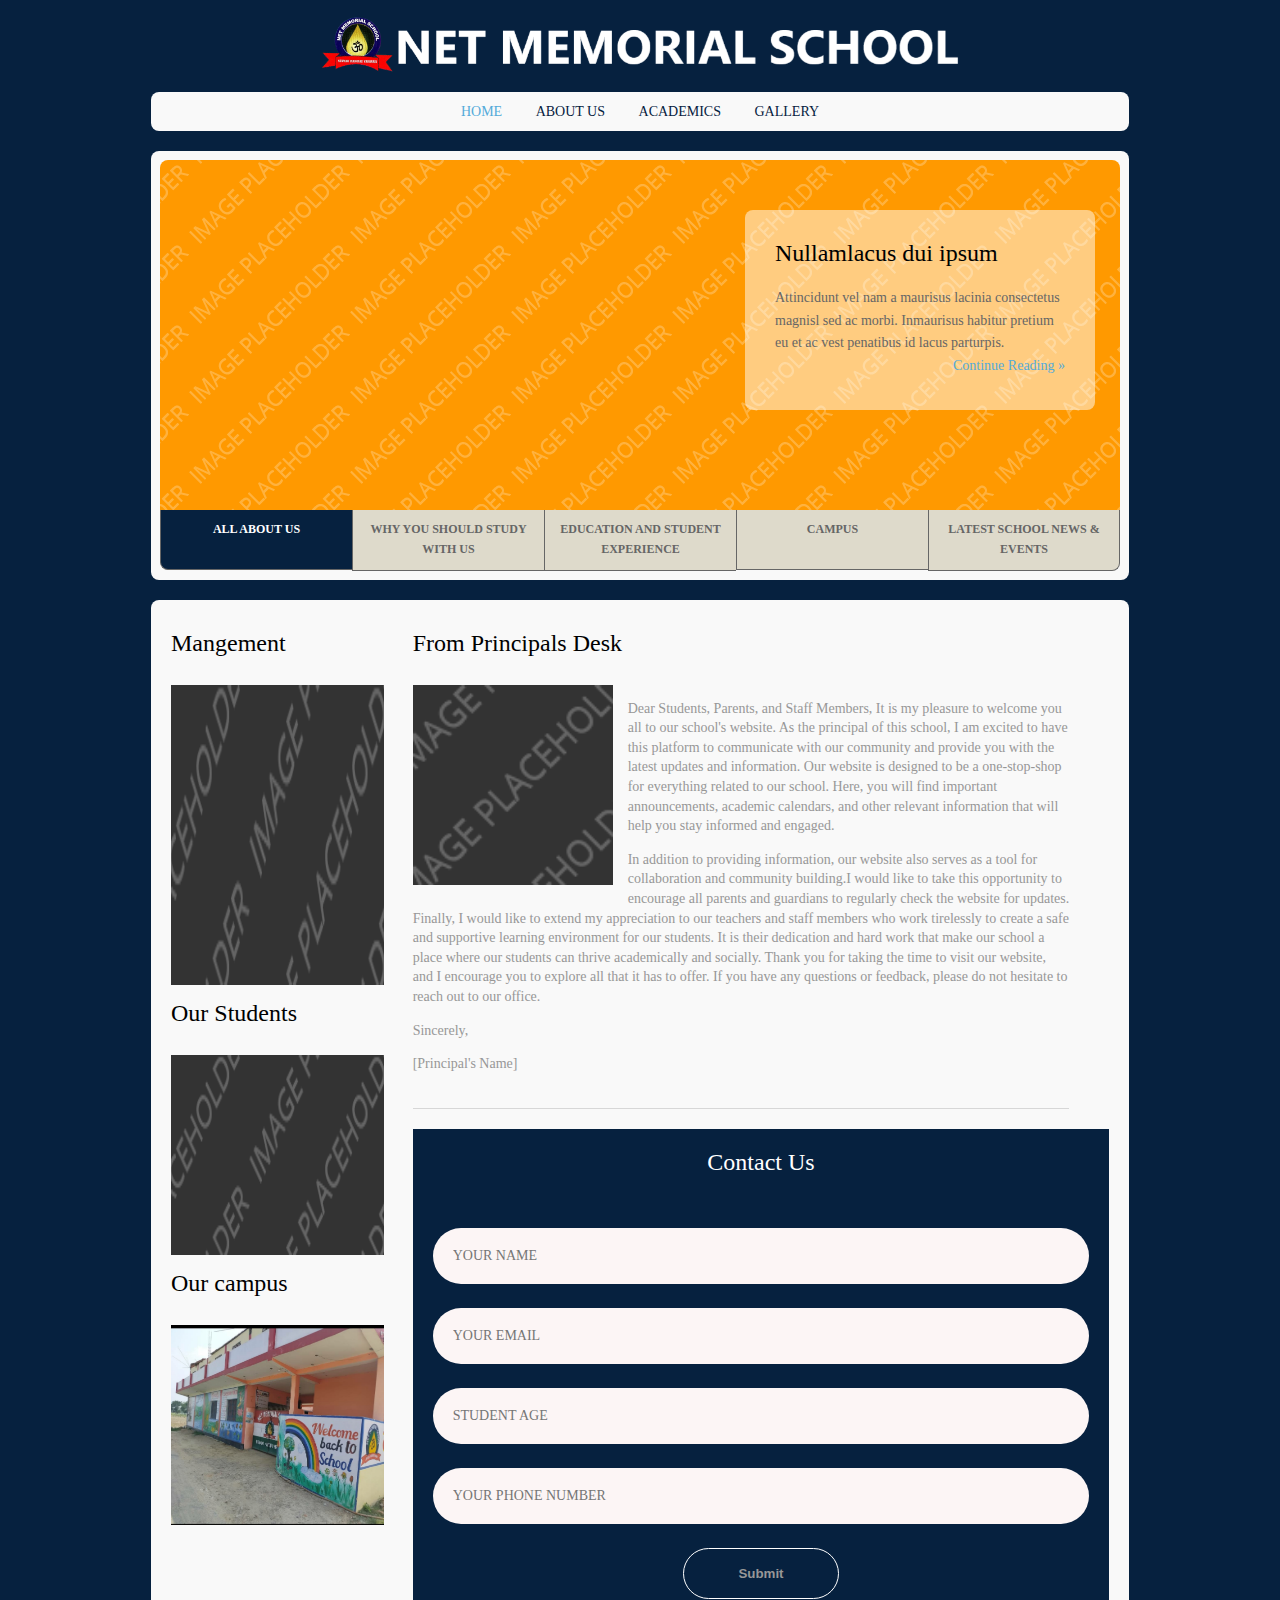
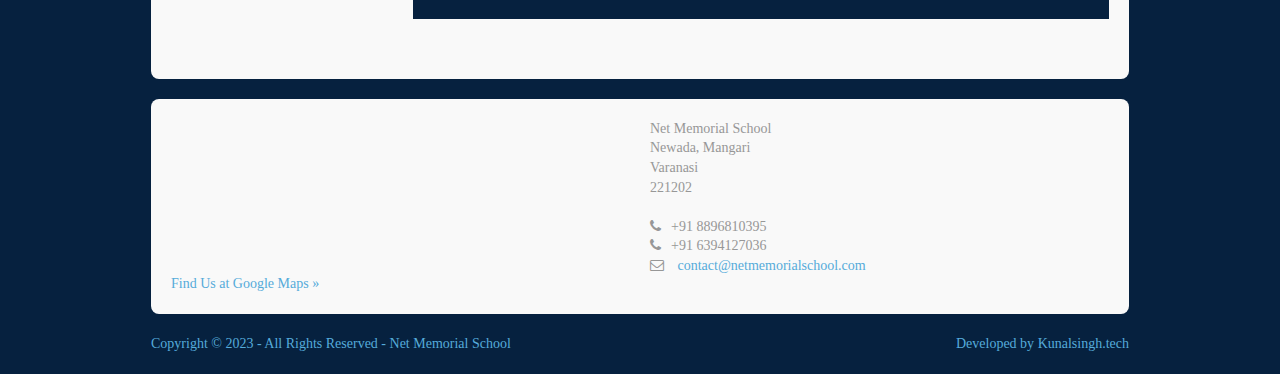
==== index.html @ ec24bcee "Add files via upload" ====
<!DOCTYPE html>
<html>

<head>
  <title>NET MEMORIAL SCHOOL</title>
  <meta charset="utf-8">
  <meta name="viewport" content="width=device-width, initial-scale=1.0, maximum-scale=1.0, user-scalable=no">
  <link href="layout/styles/layout.css" rel="stylesheet" type="text/css" media="all">
</head>

<body id="top">
  <!-- ################################################################################################ -->
  <!-- ################################################################################################ -->
  <!-- ################################################################################################ -->
  <!-- <div class="wrapper row0"> -->
  <!-- <div id="topbar" class="clear"> -->
  <!-- ################################################################################################ -->
  <!-- <nav>
        <ul>
          <li><a href="#">Home</a></li>
          <li><a href="#">Contact Us</a></li>
          <li><a href="#">A - Z Index</a></li>
          <li><a href="#">Student Login</a></li>
          <li><a href="#">Staff Login</a></li> -->
  <!-- </ul>
    </nav> -->
  <!-- ################################################################################################ -->
  <!-- </div> -->
  <!-- </div> -->
  <!-- ################################################################################################ -->
  <!-- ################################################################################################ -->
  <!-- ################################################################################################ -->
  <!-- <div class="wrapper row1"> -->
  <div>
    <header id="header" class="clear">
      <!-- ################################################################################################ -->
      <div class="img-logo">
        <img src="./images/Logo.png">
      </div>
      <div id="logo">
        <img src="./images/NSps.png">
      </div>
      <!-- <div id="logo">
        <h1><a href="index.html">NET MEMORIAL SCHOOL</a></h1>
         <p>Newada Varansi</p> 
      </div> -->

      <!-- <div class="fl_right">
        <form class="clear" method="post" action="#">
          <fieldset>
            <legend>Search:</legend>
            <input type="text" value="" placeholder="Search Here">
            <button class="fa fa-search" type="submit" title="Search"><em>Search</em></button>
          </fieldset>
        </form>
      </div> -->
      <!-- ################################################################################################ -->
    </header>
  </div>
  <!-- ################################################################################################ -->
  <!-- ################################################################################################ -->
  <!-- ################################################################################################ -->
  <div class="wrapper row2">
    <div class="rounded">
      <nav id="mainav" class="clear">
        <!-- ################################################################################################ -->
        <ul class="clear">
          <li class="active"><a href="index.html">Home</a></li>
          <!-- <li><a class="drop" href="#">Pages</a>
                        <ul>
                            <li><a href="pages/gallery.html">Gallery</a></li>
                            <li><a href="pages/portfolio.html">Portfolio</a></li>
                            <li><a href="pages/full-width.html">Full Width</a></li>
                            <li><a href="pages/sidebar-left.html">Sidebar Left</a></li>
                            <li><a href="pages/sidebar-left-2.html">Sidebar Left 2</a></li>
                            <li><a href="pages/sidebar-right.html">Sidebar Right</a></li>
                            <li><a href="pages/sidebar-right-2.html">Sidebar Right 2</a></li>
                            <li><a href="pages/basic-grid.html">Basic Grid</a></li>
                        </ul>
                    </li> -->
          <!-- <li><a class="drop" href="#">Dropdown</a>
                        <ul>
                            <li><a href="#">Level 2</a></li>
                            <li><a class="drop" href="#">Level 2 + Drop</a>
                                <ul>
                                    <li><a href="#">Level 3</a></li>
                                    <li><a href="#">Level 3</a></li>
                                </ul>
                            </li>
                        </ul>
                    </li> -->
          <li><a href="./about-us.html">About Us</a></li>
          <li><a href="#">Academics</a></li>
          <li><a href="#">Gallery</a></li>
          <!-- <li><a href="#">Contact us</a></li> -->
        </ul>
        <!-- ################################################################################################ -->
      </nav>
    </div>
  </div>
  <!-- ################################################################################################ -->
  <!-- ################################################################################################ -->
  <!-- ################################################################################################ -->
  <div class="wrapper">
    <div id="slider">
      <div id="slide-wrapper" class="rounded clear">
        <!-- ################################################################################################ -->
        <figure id="slide-1">
          <a class="view" href="#"><img src="images/demo/slider/1.png" alt=""></a>
          <figcaption>
            <h2>Nullamlacus dui ipsum</h2>
            <p>Attincidunt vel nam a maurisus lacinia consectetus magnisl sed ac morbi. Inmaurisus habitur pretium eu et
              ac vest penatibus id lacus parturpis.</p>
            <p class="right"><a href="#">Continue Reading &raquo;</a></p>
          </figcaption>
        </figure>
        <figure id="slide-2">
          <a class="view" href="#"><img src="images/demo/slider/2.png" alt=""></a>
          <figcaption>
            <h2>Aliquatjusto quisque nam</h2>
            <p>Attincidunt vel nam a maurisus lacinia consectetus magnisl sed ac morbi. Inmaurisus habitur pretium eu et
              ac vest penatibus id lacus parturpis.</p>
            <p class="right"><a href="#">Continue Reading &raquo;</a></p>
          </figcaption>
        </figure>
        <figure id="slide-3">
          <a class="view" href="#"><img src="images/demo/slider/3.png" alt=""></a>
          <figcaption>
            <h2>Aliquatjusto quisque nam</h2>
            <p>Attincidunt vel nam a maurisus lacinia consectetus magnisl sed ac morbi. Inmaurisus habitur pretium eu et
              ac vest penatibus id lacus parturpis.</p>
            <p class="right"><a href="#">Continue Reading &raquo;</a></p>
          </figcaption>
        </figure>
        <figure id="slide-4">
          <a class="view" href="#"><img src="images/demo/slider/4.png" alt=""></a>
          <figcaption>
            <h2>Aliquatjusto quisque nam</h2>
            <p>Attincidunt vel nam a maurisus lacinia consectetus magnisl sed ac morbi. Inmaurisus habitur pretium eu et
              ac vest penatibus id lacus parturpis.</p>
            <p class="right"><a href="#">Continue Reading &raquo;</a></p>
          </figcaption>
        </figure>
        <figure id="slide-5">
          <a class="view" href="#"><img src="images/demo/slider/5.png" alt=""></a>
          <figcaption>
            <h2>Dapiensociis temper donec</h2>
            <p>Attincidunt vel nam a maurisus lacinia consectetus magnisl sed ac morbi. Inmaurisus habitur pretium eu et
              ac vest penatibus id lacus parturpis.</p>
            <p class="right"><a href="#">Continue Reading &raquo;</a></p>
          </figcaption>
        </figure>
        <!-- ################################################################################################ -->
        <ul id="slide-tabs">
          <li><a href="#slide-1">All About Us</a></li>
          <li><a href="#slide-2">Why You Should Study With Us</a></li>
          <li><a href="#slide-3">Education And Student Experience</a></li>
          <li><a href="#slide-4">Campus</a></li>
          <li><a href="#slide-5">Latest School News &amp; Events</a></li>
        </ul>
        <!-- ################################################################################################ -->
      </div>
    </div>
  </div>
  <!-- ################################################################################################ -->
  <!-- ################################################################################################ -->
  <!-- ################################################################################################ -->
  <div class="wrapper row3">
    <div class="rounded">
      <main class="container clear">
        <!-- main body -->
        <!-- ################################################################################################ -->
        <div class="group btmspace-30">
          <!-- Left Column -->
          <div class="one_quarter first">
            <!-- ################################################################################################ -->
            <ul class="nospace">
              <li class="btmspace-15 mangement"><a href="#"><em class="heading">Mangement</em> <img class="borderedbox"
                    src="images/demo/220x95.gif " alt=""></a></li>
              <li class="btmspace-15 nosspace-item"><a href="#"><em class="heading">Our Students</em> <img
                    class="borderedbox" src="images/demo/220x95.gif" alt=""></a></li>
              <li class="btmspace-15 nosspace-item"><a href="#"><em class="heading">Our campus</em> <img
                    class="borderedbox" src="images/scchool picture.png" alt=""></a></li>
              <!-- <li><a href="#"><em class="heading">Alumni</em> <img class="borderedbox" src="images/demo/220x95.gif"
                    alt=""></a></li> -->
            </ul>
            <!-- ################################################################################################ -->
          </div>
          <!-- / Left Column -->
          <!-- Middle Column -->
          <div class="one_half">
            <!-- ################################################################################################ -->
            <h2>From Principals Desk</h2>
            <ul class="nospace listing">
              <li class="clear">
                <div class="imgl principal-image borderedbox"><img src="images/demo/120x120.gif" alt=""></div>
                <p>Dear Students, Parents, and Staff Members, It is my pleasure to welcome you all to our school's
                  website. As the principal of this school, I am excited to have this platform to communicate with our
                  community and provide
                  you with the latest updates and information. Our website is designed to be a one-stop-shop for
                  everything related to our school. Here, you will find important announcements, academic calendars, and
                  other relevant information
                  that will help you stay informed and engaged.
                </p>
                <p>In addition to providing information, our website also serves as a tool for collaboration and
                  community building.I would like to take this opportunity to encourage all parents and guardians to
                  regularly check the website
                  for updates. Finally, I would like to extend my appreciation to our teachers and staff members who
                  work tirelessly to create a safe and supportive learning environment for our students. It is their
                  dedication and hard
                  work that make our school a place where our students can thrive academically and socially. Thank you
                  for taking the time to visit our website, and I encourage you to explore all that it has to offer. If
                  you have any
                  questions or feedback, please do not hesitate to reach out to our office.</p>
                <p> Sincerely,
                  <p></p>[Principal's Name]
                </p>
              </li>

              <!-- <h2 class="nospace btmspace-15">Message by School</h2>
              <li class="clear">

                <p>Welcome to Net Memorial School, a vibrant and dynamic learning community committed to providing
                  students with an exceptional educational experience. Our school is located in [City, State/Country]
                  and serves students from
                  [grade levels or age range]. At Net Memorial School, we believe that every child is unique and has the
                  potential to achieve great things. Our curriculum is designed to foster creativity, critical thinking,
                  and a lifelong
                  love for learning. We are proud to offer a well-rounded education that combines rigorous academics
                  with enriching co-curricular activities, including sports, arts, and community service.
                </p>
                <p>
                  Our dedicated faculty and staff are passionate about education and are committed to providing students
                  with the tools and resources they need to succeed. Our teachers are highly qualified and bring a
                  wealth of knowledge and experience to the classroom.
                  They work closely with students to identify their strengths and challenges, and to create personalized
                  learning plans that meet their individual needs. At Net Memorial School, we are committed to creating
                  a safe and
                  inclusive environment where all students feel valued and supported.
                </p>
              </li> -->
              <!-- <li class="clear">
                <div class="imgl borderedbox"><img src="images/demo/120x120.gif" alt=""></div>
                <p class="nospace btmspace-15"><a href="#">Sentumquisque morbi dui congue.</a></p>
                <p>For more CSS templates visit <a href="http://www.os-templates.com/">Free Website Templates</a>.
                  Attincidunt vel nam a maurisus lacinia consectetus magnisl sed ac morbi. Inmaurisus habitur pretium eu
                  et ac vest penatibus
                  id lacus parturpis.</p>
                </li>  -->
            </ul>
            <div class="contact-us">
              <h1>Contact Us</h1>
              <form method="POST"
                action="https://script.google.com/macros/s/AKfycbzulNQhkW-i3XX18Z52-3NrDsxxvawKHTIecjv4mNLNEfvHvHF47-PgALwFiMDELtRm/exec"
                class="contact-form" id="contact-form-1">
                <div class="form-elements">
                  <fieldset>
                    <div class="input-control i-c-2 ">
                      <input id="text" type="text" name="client Name" required placeholder="YOUR NAME">

                      <input id="email" name="client email" type="email" required placeholder="YOUR EMAIL">

                    </div>
                    <div class="input-control i-c-2">
                      <input id="text" type="text" name="Student age " required placeholder="STUDENT AGE">
                      <input id="email" name="student phone number" type="number" required
                        placeholder="YOUR PHONE NUMBER">
                    </div>
                  </fieldset>

                  <fieldset class=" honeypot-field" style="display:none">
                    <label for="honeypot">To help avoid spam, utilize a Honeypot technique with a
                      hidden text field; must be empty to submit the form! Otherwise, we assume the user
                      is a
                      spam bot.</label>
                    <input id="honeypot" type="text" name="honeypot" value="this is real" />
                  </fieldset>
                  <div class="submit-btn">
                    <button type="submit" class="main-btn" form="contact-form-1">

                      <span class="btn-text">Submit</span>
                    </button>
                  </div>
                </div>
              </form>
              <div style="display:none" class="thankyou_message">
                <!-- You can customize the thankyou message by editing the code below -->
                <h2><em>Thanks</em> for contacting us! We will get back to you soon!
                </h2>
              </div>
            </div>
          </div>

          <!-- / Middle Column -->
          <!-- Right Column -->
          <!-- <div class="one_quarter sidebar">
            <div class="sdb_holder">
              <h6>Tour of our school</h6>
              <div class="mediacontainer"><img src="images/demo/video.gif" alt="">
                
              </div>
            </div>
            <div class="sdb_holder">
              <h6>Quick Information</h6>
              <ul class="nospace quickinfo">
                <li class="clear">
                  <a href="#"><img src="images/demo/80x80.gif" alt=""> Contact Us</a>
                </li>
                <li class="clear">
                  <a href="#"><img src="images/demo/80x80.gif" alt=""> Know about us</a>
                </li>
              </ul>
            </div>
          </div> -->
          <!-- / Right Column -->
        </div>
        <!-- ################################################################################################ -->
        <!-- ################################################################################################ -->
        <!-- <div id="twitter" class="group btmspace-30">
          <div class="one_quarter first center"><a href="#"><i class="fa fa-twitter fa-3x"></i><br>
              Follow Us On Twitter</a></div>
          <div class="three_quarter bold">
            <p>Inteligula congue id elis donec sce sagittis intes id laoreet aenean. Massawisi condisse leo sem ac
              tincidunt nibh quis dui fauctor et donecnibh elis velit <a href="#">@name</a> - 10:15 AM yesterday</p>
          </div>
        </div> -->
        <!-- ################################################################################################ -->
        <div class="clear"></div>
      </main>
    </div>
  </div>
  <!-- ################################################################################################ -->
  <!-- ################################################################################################ -->
  <!-- ################################################################################################ -->
  <div class="wrapper row4">
    <div class="rounded">
      <footer id="footer" class="clear">
        <!-- ################################################################################################ -->
        <div class="one_third first">
          <iframe class="google_map"
            src="https://www.google.com/maps/embed?pb=!1m18!1m12!1m3!1d3602.224771256692!2d82.88763111535364!3d25.464168983772712!2m3!1f0!2f0!3f0!3m2!1i1024!2i768!4f13.1!3m3!1m2!1s0x398fd5a8ffc1a581%3A0x4d10ec4b91f79846!2sNET%20MEMORIAL%20SCHOOL!5e0!3m2!1sen!2sin!4v1679506310957!5m2!1sen!2sin"
            width="350" height="150" style="border:0;" allowfullscreen="" loading="lazy"
            referrerpolicy="no-referrer-when-downgrade"></iframe>
          <figcaption><a href="https://goo.gl/maps/uyLcrK9EwXET4BGQA">Find Us at Google Maps &raquo;</a>

            <!-- <figure class="center"><img class="btmspace-15" src="images/demo/worldmap.png" alt="">
            <figcaption><a href="https://goo.gl/maps/uyLcrK9EwXET4BGQA">Find Us With Google Maps &raquo;</a>
            </figcaption>
          </figure> -->
        </div>
        <div class="one_third">
          <address>
            Net Memorial School<br>
            Newada, Mangari<br>
            Varanasi<br>
            221202<br>
            <br>
            <i class="fa fa-phone pright-10"></i>+91 8896810395 <br>
            <i class="fa fa-phone pright-10"></i>+91 6394127036 <br>
            <i class="fa fa-envelope-o pright-10"></i> <a href="#">contact@netmemorialschool.com</a>
          </address>
        </div>
        <!-- <div class="one_third">
          <p class="nospace btmspace-10">Stay Up to Date With What's Happening</p>
          <ul class="faico clear">
            <li><a class="faicon-twitter" href="#"><i class="fa fa-twitter"></i></a></li>
            <li><a class="faicon-linkedin" href="#"><i class="fa fa-linkedin"></i></a></li>
            <li><a class="faicon-facebook" href="#"><i class="fa fa-facebook"></i></a></li>
            <li><a class="faicon-flickr" href="#"><i class="fa fa-flickr"></i></a></li>
            <li><a class="faicon-rss" href="#"><i class="fa fa-rss"></i></a></li>
          </ul> -->
        <!-- <form class="clear" method="post" action="#">
            <fieldset>
              <legend>Subscribe To Our Newsletter:</legend>
              <input type="text" value="" placeholder="Enter Email Here&hellip;">
              <button class="fa fa-sign-in" type="submit" title="Sign Up"><em>Sign Up</em></button>
            </fieldset>
          </form> -->
    </div>
    <!-- ################################################################################################ -->
    </footer>
  </div>
  </div>
  <!-- ################################################################################################ -->
  <!-- ################################################################################################ -->
  <!-- ################################################################################################ -->
  <div class="wrapper row5">
    <div id="copyright" class="clear">
      <!-- ################################################################################################ -->
      <p class="fl_left">Copyright &copy; 2023 - All Rights Reserved - <a href="#">Net Memorial School</a></p>
      <p class="fl_right">Developed by <a target="_blank" href="https://kunalsingh.tech/"
          title="kunalsingh.tech">Kunalsingh.tech</a></p>
      <!-- ################################################################################################ -->
    </div>
  </div>
  <!-- JAVASCRIPTS -->
  <script src="layout/scripts/jquery.min.js"></script>
  <script src="layout/scripts/jquery.fitvids.min.js"></script>
  <script src="layout/scripts/jquery.mobilemenu.js"></script>
  <script src="layout/scripts/tabslet/jquery.tabslet.min.js"></script>
</body>

</html>
---- layout/styles/layout.css ----
@charset "utf-8";

/*
Template Name: Academic Education V2
Author: <a href="http://www.os-templates.com/">OS Templates</a>
Author URI: http://www.os-templates.com/
Licence: Free to use under our free template licence terms
Licence URI: http://www.os-templates.com/template-terms
File: Layout CSS
*/

@import url("fontawesome-4.2.0.min.css");
@import url("../scripts/nivo-lightbox/nivo-lightbox.min.css");
@import url("framework.css");

/* Rows
--------------------------------------------------------------------------------------------------------------- */

.row0,
.row0 a {}

.row1,
.row1 a {}

.row2,
.row2 a {}

.row3,
.row3 a {}

.row4,
.row4 a {}

.row5,
.row5 a {}


/* Top Bar
--------------------------------------------------------------------------------------------------------------- */


/* #topbar {
    padding: 10px 0 0 0;
    text-align: right;
    font-size: .8em;
}

#topbar li {
    display: inline;
    margin-right: 3px;
    padding-right: 8px;
    border-right: 1px solid;
}

#topbar li:last-child {
    margin-right: 0;
    padding-right: 0;
    border: none;
} */


/* Header
--------------------------------------------------------------------------------------------------------------- */

#header #logo {}


/* #header {
    width: 100%;
    margin: auto;
    text-align: center;
} */

#header {
    display: flex;
    width: 50%;
    margin: auto;
    margin-top: 1rem;
    margin-bottom: 1rem;
    text-align: center;
    justify-content: center;
    vertical-align: middle;
}

#logo {
    /* display: inline-block; */
    text-align: center;
    margin: auto;
    /* s */
}


/* #logo {
    display: flex;
    flex-direction: row;
    width: 60%;
    max-width: 100%;
    margin: auto;
    justify-content: center;
    text-align: center;
} */

.img-logo {
    /* display: inline-block; */
    width: 20%;
    max-width: 100px;
    /* flex-basis: 35% */
}

.img-logo img {
    max-width: 100%
}

#header #logo h1 {
    /* display: inline-block; */
    align-items: center;
    max-width: 100%;
    /* max-width: 100px; */
    margin: 0px 0px;
    padding: 0;
    font-size: 4rem;
    line-height: 12px;
    font-variant: small-caps;
    font-style: normal;
}

#header #logo p {
    margin: 0;
    padding: 0;
}

*/
/* Homepage Slider
--------------------------------------------------------------------------------------------------------------- */

#slider {
    position: relative;
    overflow: hidden;
}

#slider .rounded {
    padding: 9px;
}

#slider a,
#slider ul,
#slider img {
    margin: 0;
    padding: 0;
    border: none;
    outline: none;
    list-style: none;
    text-decoration: none;
}

#slide-wrapper,
#slide-wrapper figure,
#slide-wrapper img {
    display: block;
    overflow: hidden;
}

#slide-wrapper figure,
#slide-wrapper figure img {
    position: relative;
}

#slide-wrapper figure figcaption {
    display: block;
    position: absolute;
    top: 50px;
    right: 25px;
    width: 350px;
    height: 200px;
    margin: 0;
    padding: 30px;
    box-sizing: border-box;
    overflow: hidden;
}

#slide-wrapper figure figcaption p {
    margin: 0;
    padding: 0;
    line-height: 1.6em;
}

#slider #slide-tabs {
    display: block;
    overflow: hidden;
    font-size: 12px;
}

#slider #slide-tabs li {
    display: inline-block;
    float: left;
}

#slider #slide-tabs li a {
    display: block;
    width: 192px;
    min-height: 60px;
    padding: 10px;
    box-sizing: border-box;
    border: solid;
    border-width: 0 0 1px 1px;
    font-weight: bold;
    text-align: center;
    text-transform: uppercase;
}

#slider #slide-tabs li:last-child a {
    border-width: 0 1px 1px 1px;
}


/* Content Area
--------------------------------------------------------------------------------------------------------------- */

.container {
    padding: 20px 10px;
}

.container h1,
.container h2,
.container h3,
.container h4,
.container h5,
.container h6,
.container .heading {
    padding-bottom: 8px;
    /* border-bottom: 1px solid; */
}


/* Content */

.container #content {}

#twitter {
    display: block;
    padding: 15px;
}

#twitter div {
    padding: 25px 0;
}

#twitter div:first-child {
    border-right: 2px solid;
}

.listing li {
    margin: 0 0 30px 0;
    padding: 0 0 20px 0;
    border-bottom: 1px solid;
}

.listing li:last-child {
    margin-bottom: 0;
}

.mediacontainer,
.mediacontainer iframe {
    display: block;
    margin: 0;
    padding: 0;
}

.mediacontainer {
    width: 100%;
    position: relative;
}

.quickinfo {
    text-align: center;
    text-transform: uppercase;
    font-weight: bold;
    word-wrap: break-word;
}

.quickinfo li {
    display: block;
    width: 100%;
    min-height: 80px;
    margin: 0 0 20px 0;
    overflow: hidden;
}

.quickinfo li:last-child {
    margin-bottom: 0;
}

.quickinfo li a {
    display: block;
    position: relative;
    width: 100%;
    min-height: 80px;
    padding: 18px 0 0 80px;
    box-sizing: border-box;
}

.quickinfo li a img {
    position: absolute;
    top: 0;
    left: 0;
    width: 80px;
    height: 80px;
}

.principal-image {
    height: 200px;
}

.principal-image img {
    height: 200px;
}

.mangement img {
    height: 300px;
}

.nosspace-item img {
    width: 100%;
    max-width: 420px;
    height: 200px;
    background-size: cover;
}


/* Comments */

#comments ul {
    margin: 0 0 40px 0;
    padding: 0;
    list-style: none;
}

#comments li {
    margin: 0 0 10px 0;
    padding: 15px;
}

#comments .avatar {
    float: right;
    margin: 0 0 10px 10px;
    padding: 3px;
    border: 1px solid;
}

#comments address {
    font-weight: bold;
}

#comments time {
    font-size: smaller;
}

#comments .comcont {
    display: block;
    margin: 0;
    padding: 0;
}

#comments .comcont p {
    margin: 10px 5px 10px 0;
    padding: 0;
}

#comments form {
    display: block;
    width: 100%;
}

#comments input,
#comments textarea {
    width: 100%;
    padding: 10px;
    border: 1px solid;
}

#comments textarea {
    overflow: auto;
}

#comments div {
    margin-bottom: 15px;
}

#comments input[type="submit"],
#comments input[type="reset"] {
    display: inline-block;
    width: auto;
    min-width: 150px;
    margin: 0;
    padding: 8px 5px;
    cursor: pointer;
}


/* Sidebar */

.container .sidebar {}

.sidebar .sdb_holder {
    margin-bottom: 50px;
}

.sidebar .sdb_holder:last-child {
    margin-bottom: 0;
}


/* Footer
--------------------------------------------------------------------------------------------------------------- */

#footer {
    padding: 10px;
}

#footer .faico {
    margin-bottom: 10px;
}

#footer .faico li {
    margin: 0 10px 0 0;
}

#footer .faico li:last-child {
    margin-right: 0;
}

#footer .faico a {
    border: 1px solid;
}

#footer form {
    display: block;
    position: relative;
    width: 100%;
}

#footer legend {
    display: block;
    width: 100%;
    margin-bottom: 10px;
}

#footer input,
#footer button {
    display: block;
    height: 30px;
    border: none;
}

#footer input {
    width: 100%;
    min-width: 250px;
    padding: 5px 40px 5px 5px;
}

#footer button {
    position: absolute;
    bottom: 0;
    right: 0;
    width: 35px;
    font-size: 16px;
    cursor: pointer;
}

#footer button em {
    display: none;
}


/* Copyright
--------------------------------------------------------------------------------------------------------------- */

#copyright {}

#copyright p {
    margin: 0;
    padding: 0;
}


/* ------------------------------------------------------------------------------------------------------------ */


/* ------------------------------------------------------------------------------------------------------------ */


/* ------------------------------------------------------------------------------------------------------------ */


/* ------------------------------------------------------------------------------------------------------------ */


/* ------------------------------------------------------------------------------------------------------------ */


/* Navigation
--------------------------------------------------------------------------------------------------------------- */

nav ul,
nav ol {
    margin: 0;
    padding: 0;
    list-style: none;
}

#mainav .drop::after,
#mainav li li .drop::after,
#breadcrumb li a::after,
.sidebar nav a::after {
    position: absolute;
    font-family: "FontAwesome";
    font-size: 10px;
    line-height: 10px;
}


/* Top Navigation */

#mainav {
    text-align: center;
    text-transform: uppercase;
}

#mainav ul {}

#mainav ul ul {
    z-index: 9999;
    position: absolute;
    width: 160px;
}

#mainav ul ul ul {
    left: 160px;
    top: 0;
}

#mainav li {
    display: inline-block;
    position: relative;
    margin: 0 30px 0 0;
    padding: 0;
}

#mainav li:last-child {
    margin-right: 0;
}

#mainav li li {
    width: 100%;
    margin: 0;
    text-align: left;
    text-transform: none;
}

#mainav li a {
    display: block;
    padding: 0;
}

#mainav li li a {
    border: solid;
    border-width: 0 0 1px 0;
}

#mainav li li:last-child a {
    border-bottom: none;
}

#mainav .drop {
    padding-left: 15px;
}

#mainav li li a,
#mainav li li .drop {
    display: block;
    margin: 0;
    padding: 10px 15px;
}

#mainav .drop::after,
#mainav li li .drop::after {
    content: "\f0d7";
}

#mainav .drop::after {
    top: 5px;
    left: 5px;
}

#mainav li li .drop::after {
    top: 15px;
    left: 5px;
}

#mainav ul ul {
    display: none;
}

#mainav ul li:hover>ul {
    display: block;
}

#mainav form {
    display: none;
    margin: 0;
    padding: 0;
}

#mainav form select,
#mainav form select option {
    display: block;
    cursor: pointer;
    outline: none;
}

#mainav form select {
    width: 100%;
    padding: 5px;
    border: 1px solid;
}

#mainav form select option {
    margin: 5px;
    padding: 0;
    border: none;
}


/* Breadcrumb */

#breadcrumb {}

#breadcrumb ul {
    margin: 0;
    padding: 0;
    list-style: none;
}

#breadcrumb li {
    display: inline-block;
    margin: 0 6px 0 0;
    padding: 0;
}

#breadcrumb li a {
    display: block;
    position: relative;
    margin: 0;
    padding: 0 12px 0 0;
    font-size: 12px;
}

#breadcrumb li a::after {
    top: 5px;
    right: 0;
    content: "\f101";
}

#breadcrumb li:last-child a {
    margin: 0;
    padding: 0;
}

#breadcrumb li:last-child a::after {
    display: none;
}


/* Sidebar Navigation */

.sidebar nav {
    display: block;
    width: 100%;
}

.sidebar nav li {
    margin: 0 0 3px 0;
    padding: 0;
}

.sidebar nav a {
    display: block;
    position: relative;
    margin: 0;
    padding: 5px 10px 5px 15px;
    text-decoration: none;
    border: solid;
    border-width: 0 0 1px 0;
}

.sidebar nav a::after {
    top: 9px;
    left: 5px;
    content: "\f101";
}

.sidebar nav ul ul a {
    padding-left: 35px;
}

.sidebar nav ul ul a::after {
    left: 25px;
}

.sidebar nav ul ul ul a {
    padding-left: 55px;
}

.sidebar nav ul ul ul a::after {
    left: 45px;
}


/* Pagination */

.pagination {
    display: block;
    width: 100%;
    text-align: center;
    clear: both;
}

.pagination li {
    display: inline-block;
    margin: 0 2px 0 0;
}

.pagination li:last-child {
    margin-right: 0;
}

.pagination a,
.pagination strong {
    display: block;
    padding: 8px 11px;
    border: 1px solid;
    font-weight: normal;
    background-clip: padding-box;
}


/* Tables
--------------------------------------------------------------------------------------------------------------- */

table,
th,
td {
    border: 1px solid;
    border-collapse: collapse;
    vertical-align: top;
    box-sizing: border-box;
}

table,
th {
    table-layout: auto;
}

table {
    width: 100%;
    margin-bottom: 15px;
}

th,
td {
    padding: 5px 8px;
}

td {
    border-width: 0 1px;
}


/* Gallery
--------------------------------------------------------------------------------------------------------------- */

#gallery {
    display: block;
    width: 100%;
    margin-bottom: 50px;
}

#gallery figure figcaption {
    display: block;
    width: 100%;
    clear: both;
}

#gallery li {
    margin-bottom: 30px;
}

#gallery li a {
    display: block;
}


/* Portfolio
--------------------------------------------------------------------------------------------------------------- */

#portfolio {
    display: block;
    width: 100%;
    margin-bottom: 20px;
}

#portfolio li,
#portfolio img {
    margin-bottom: 30px;
}


/* Font Awesome Social Icons
--------------------------------------------------------------------------------------------------------------- */

.faico {
    margin: 0;
    padding: 0;
    list-style: none;
}

.faico li {
    display: inline-block;
    margin: 0 2px 0 0;
    padding: 0;
    line-height: normal;
}

.faico li:last-child {
    margin-right: 0;
}

.faico a {
    display: block;
    width: 40px;
    height: 40px;
    line-height: 40px;
    font-size: 20px;
    text-align: center;
}

.faico a {
    color: #FFFFFF;
}

.faico a:hover {
    color: #FFFFFF;
    background-color: #CCCCCC;
}

.faicon-facebook {
    background-color: #3B5998;
}

.faicon-flickr {
    background-color: #FF0084;
}

.faicon-linkedin {
    background-color: #0E76A8;
}

.faicon-rss {
    background-color: #EE802F;
}

.faicon-twitter {
    background-color: #00ACEE;
}


/* ------------------------------------------------------------------------------------------------------------ */


/* ------------------------------------------------------------------------------------------------------------ */


/* ------------------------------------------------------------------------------------------------------------ */


/* ------------------------------------------------------------------------------------------------------------ */


/* ------------------------------------------------------------------------------------------------------------ */


/* Rounded Corners
--------------------------------------------------------------------------------------------------------------- */

.rounded,
input,
button,
textarea,
#header input,
#footer input,
#slide-wrapper figcaption,
.avatar,
#comments li,
.faico a,
#twitter,
.pagination a,
.pagination strong {
    border-radius: 8px;
}


/* #header button,
#footer button {
    border-radius: 0 8px 8px 0;
} */

#footer button {
    border-radius: 0 8px 8px 0;
}

#mainav li li:last-child a {
    border-radius: 0 0 8px 8px;
}

#mainav li li:first-child a,
#slide-wrapper figure img,
#slide-wrapper figure .view:hover::before {
    border-radius: 8px 8px 0 0;
}

#slider #slide-tabs li:first-child a {
    border-radius: 0 0 0 8px;
}

#slider #slide-tabs li:last-child a {
    border-radius: 0 0 8px 0;
}


/* ------------------------------------------------------------------------------------------------------------ */


/* ------------------------------------------------------------------------------------------------------------ */


/* ------------------------------------------------------------------------------------------------------------ */


/* ------------------------------------------------------------------------------------------------------------ */


/* ------------------------------------------------------------------------------------------------------------ */


/* Colours
--------------------------------------------------------------------------------------------------------------- */

body {
    color: #F9F9F9;
    background-color: #06213F;
    /* background: url("../../images/bg.png") left 60% bottom 30%/cover no-repeat border-box, rgb(190, 176, 176); */
}

a {
    color: #55ABDA;
}

hr,
.borderedbox {
    border-color: #D7D7D7;
}

label span {
    color: #FF0000;
    background-color: inherit;
}

.rounded {
    color: inherit;
    background-color: #F9F9F9;
}


/* Rows */

.row0,
.row0 a {
    color: #F9F9F9;
    background-color: #06213F;
}

.row1 {
    color: #979797;
    background-color: #06213F;
}

.row1 a {
    color: #F9F9F9;
    background-color: inherit;
}

.row2,
.row2 a {
    color: #06213F;
    background-color: inherit;
}

.row3 {
    color: #979797;
    background-color: inherit;
}

.row4 {
    color: #979797;
    background-color: inherit;
}

.row5,
.row5 a {
    color: #55ABDA;
    background-color: #06213F;
}


/* Top Bar */

#topbar li {
    border-color: #FFFFFF;
}


/* Header */


/* #header input {
    color: #979797;
    background-color: #FFFFFF;
}

#header button {
    color: #F9F9F9;
    background-color: #55ABDA;
} */


/* Homepage Slider */

#slide-wrapper figure figcaption {
    color: #666666;
    background-color: rgba(255, 255, 255, .5);
}

#slide-wrapper figure figcaption:hover {
    background-color: rgba(255, 255, 255, 1);
}

#slider #slide-tabs li a {
    color: #666666;
    background-color: #DEDACB;
    border-color: #666666;
}

#slider #slide-tabs li a:hover,
#slider #slide-tabs li.active a {
    color: #FFFFFF;
    background-color: #06213F;
}

.one_third {
    width: 48%;
}


/* Content Area */

.container h1,
.container h2,
.container h3,
.container h4,
.container h5,
.container h6,
.container .heading {
    border-color: #D7D7D7;
}

#twitter {
    color: #FFFFFF;
    background-color: #06213F;
}

#twitter div:first-child {
    border-color: #FFFFFF;
}

.listing li {
    border-color: #D7D7D7;
}

.quickinfo li a {
    color: #666666;
    background-color: #DEDACB;
}

.quickinfo li a:hover {
    color: #FFFFFF;
    background-color: #06213F;
}


/* Footer */

#footer .faico a {
    box-shadow: 2px 2px 0 0 rgba(0, 0, 0, .5);
    border-color: rgba(0, 0, 0, .2);
}

#footer input {
    color: #FFFFFF;
    background-color: #979797;
}

#footer button {
    color: #F9F9F9;
    background-color: #55ABDA;
}


/* Navigation */

#mainav li a {
    color: inherit;
}

#mainav .active a,
#mainav a:hover,
#mainav li:hover>a {
    color: #55ABDA;
    background-color: inherit;
}

#mainav li li a,
#mainav .active li a {
    color: #FFFFFF;
    background-color: rgba(0, 0, 0, .6);
    border-color: rgba(0, 0, 0, .6);
}

#mainav li li:hover>a,
#mainav .active .active>a {
    color: #FFFFFF;
    background-color: #55ABDA;
}

#mainav form select {
    border-color: #D7D7D7;
}

#breadcrumb a {
    color: #888888;
    background-color: inherit;
}

#breadcrumb li:last-child a {
    color: #55ABDA;
}

.container .sidebar nav a {
    color: inherit;
    border-color: #D7D7D7;
}

.container .sidebar nav a:hover {
    color: #55ABDA;
}

.pagination a,
.pagination strong {
    border-color: #D7D7D7;
}

.pagination .current strong {
    color: #FFFFFF;
    background-color: #06213F;
}


/* Tables + Comments */

table,
th,
td,
#comments .avatar,
#comments input,
#comments textarea {
    border-color: #D7D7D7;
}

th {
    color: #FFFFFF;
    background-color: #373737;
}

tr,
#comments li,
#comments input[type="submit"],
#comments input[type="reset"] {
    color: inherit;
    background-color: #FBFBFB;
}

tr:nth-child(odd),
#comments li:nth-child(odd) {
    color: inherit;
    background-color: #FFFFFF;
}

table a,
#comments a {
    background-color: inherit;
}


/* form */

.contact-us {
    width: 100%;
    margin-top: 20px;
    background-color: #06213F;
    ;
    padding: 20px;
}

.contact-us h1 {
    color: white;
    text-align: center;
}

.input-control input {
    margin: 1.5rem 0;
    border-radius: 30px;
    font-weight: inherit;
    font-size: inherit;
    font-family: inherit;
    padding: 0.8rem 1.1rem;
    outline: none;
    border: none;
    background-color: rgb(252, 245, 245);
    width: 100%;
    color: var(--color-white);
    resize: none;
    padding: 20px;
}

.submit-btn {
    display: flex;
    justify-content: flex-start;
}

.main-btn {
    margin-left: auto;
    margin-right: auto;
    border-radius: 30px;
    color: inherit;
    font-weight: 600;
    position: relative;
    border: 1px solid white;
    display: flex;
    align-self: flex-start;
    align-items: center;
    overflow: hidden;
    background-color: inherit;
}

.main-btn .btn-text {
    padding: 1rem 3rem;
}

.main-btn::before {
    content: "";
    position: absolute;
    top: 0;
    right: 0;
    transform: translateX(100%);
    transition: all 0.4s ease-out;
    z-index: -1;
}

.main-btn:hover {
    transition: all 0.4s ease-out;
    background-color: white
}

.main-btn:hover::before {
    width: 100%;
    height: 100%;
    background-color: blue;
    transform: translateX(0);
    transition: all 0.4s ease-out;
}


/* ------------------------------------------------------------------------------------------------------------ */


/* ------------------------------------------------------------------------------------------------------------ */


/* ------------------------------------------------------------------------------------------------------------ */


/* ------------------------------------------------------------------------------------------------------------ */


/* ------------------------------------------------------------------------------------------------------------ */


/* Media Queries
--------------------------------------------------------------------------------------------------------------- */

@-ms-viewport {
    width: device-width;
}


/* Smartphone + Tablet
---------------------------------------------------------------------------------------------------------------------------------------*/

@media screen and (min-width:180px) and (max-width:750px) {
    .img-logo {
        flex-basis: 40%
    }
    .img-logo img {
        max-width: 80%
    }
    .imgl,
    .imgr {
        display: inline-block;
        float: none;
        margin: 0 0 10px 0;
    }
    .fl_left,
    .fl_right {
        display: block;
        float: none;
    }
    .one_half,
    .one_third,
    .two_third,
    .one_quarter,
    .two_quarter,
    .three_quarter {
        display: block;
        float: none;
        width: auto;
        margin: 0 0 30px 0;
        padding: 0;
    }
    .google_map {
        width: 100%;
    }
}

@media screen and (min-width:180px) and (max-width:900px) {
    #header {
        width: 90%;
        margin: auto;
        margin-top: 0.5rem;
    }
    .wrapper {
        max-width: 95%;
    }
    #topbar {
        text-align: center;
    }
    #header #logo {
        margin-bottom: 15px;
        text-align: center;
    }
    #header #logo h1 {
        margin: 0;
        line-height: 1em;
    }
    /* #header form {
        max-width: 250px;
        margin: 0 auto;
    }
    #header input {
        min-width: 0;
    } */
    #mainav ul {
        display: none;
    }
    #mainav form {
        display: block;
    }
    #slide-wrapper figure figcaption {
        display: none;
    }
    #slider .view {
        display: block;
        position: relative;
        width: 100%;
        height: 100%;
    }
    #slider .view:hover::before {
        display: block;
        position: absolute;
        top: 0;
        left: 0;
        width: 100%;
        height: 100%;
        content: "";
        background-color: rgba(0, 0, 0, .6);
        z-index: 1;
    }
    #slider .view:hover::after {
        display: block;
        position: absolute;
        top: 50%;
        left: 50%;
        width: 36px;
        height: 36px;
        margin: -18px 0 0 -18px;
        text-align: center;
        font-family: "FontAwesome";
        content: "\f05a";
        font-size: 36px;
        line-height: 36px;
        z-index: 2;
    }
    #slider #slide-tabs li {
        display: block;
        float: none;
    }
    #slider #slide-tabs li a {
        width: 100%;
        min-height: 0;
        border-width: 0 1px 1px 1px;
    }
    #slider #slide-tabs li:first-child a {
        border-radius: 0;
    }
    #slider #slide-tabs li:last-child a {
        border-radius: 0 0 8px 8px;
    }
    #twitter div {
        margin: 0;
        padding: 0;
    }
    #twitter div:first-child {
        padding: 15px 0;
        border-right: none;
    }
    .quickinfo li {
        max-width: 250px;
    }
    #footer div:last-child {
        margin-bottom: 0;
    }
    #footer figure.center {
        text-align: left;
    }
    #footer .faico li {
        margin: 0 10px 10px 0;
    }
    #footer input {
        min-width: 0;
    }
    #copyright {
        text-align: center;
    }
    #copyright p:first-of-type {
        margin-bottom: 10px;
    }
    #comments input[type="reset"] {
        margin-top: 10px;
    }
    .pagination li {
        display: inline-block;
        margin: 0 5px 5px 0;
    }
    .contact-us {
        width: 90%;
    }
}

@media screen and (min-width:750px) and (max-width:900px) {
    .quickinfo {
        font-size: 11px;
        line-height: 1.2em;
    }
    .quickinfo li a {
        padding: 20px 5px 0 85px;
    }
    .nosspace-item img {
        width: 80vw;
        height: 200px;
    }
}


/* Max Wrapper Width
---------------------------------------------------------------------------------------------------------------------------------------*/

@media screen and (min-width:978px) {
    .wrapper {
        max-width: 978px;
    }
}


/* Other
---------------------------------------------------------------------------------------------------------------------------------------*/

@media screen and (max-width:650px) {
    .wrapper {
        width: 100%
    }
    .scrollable {
        display: block;
        width: 100%;
        margin: 0 0 30px 0;
        padding: 0 0 15px 0;
        overflow: auto;
        overflow-x: scroll;
    }
    .scrollable table {
        margin: 0;
        padding: 0;
        white-space: nowrap;
    }
}
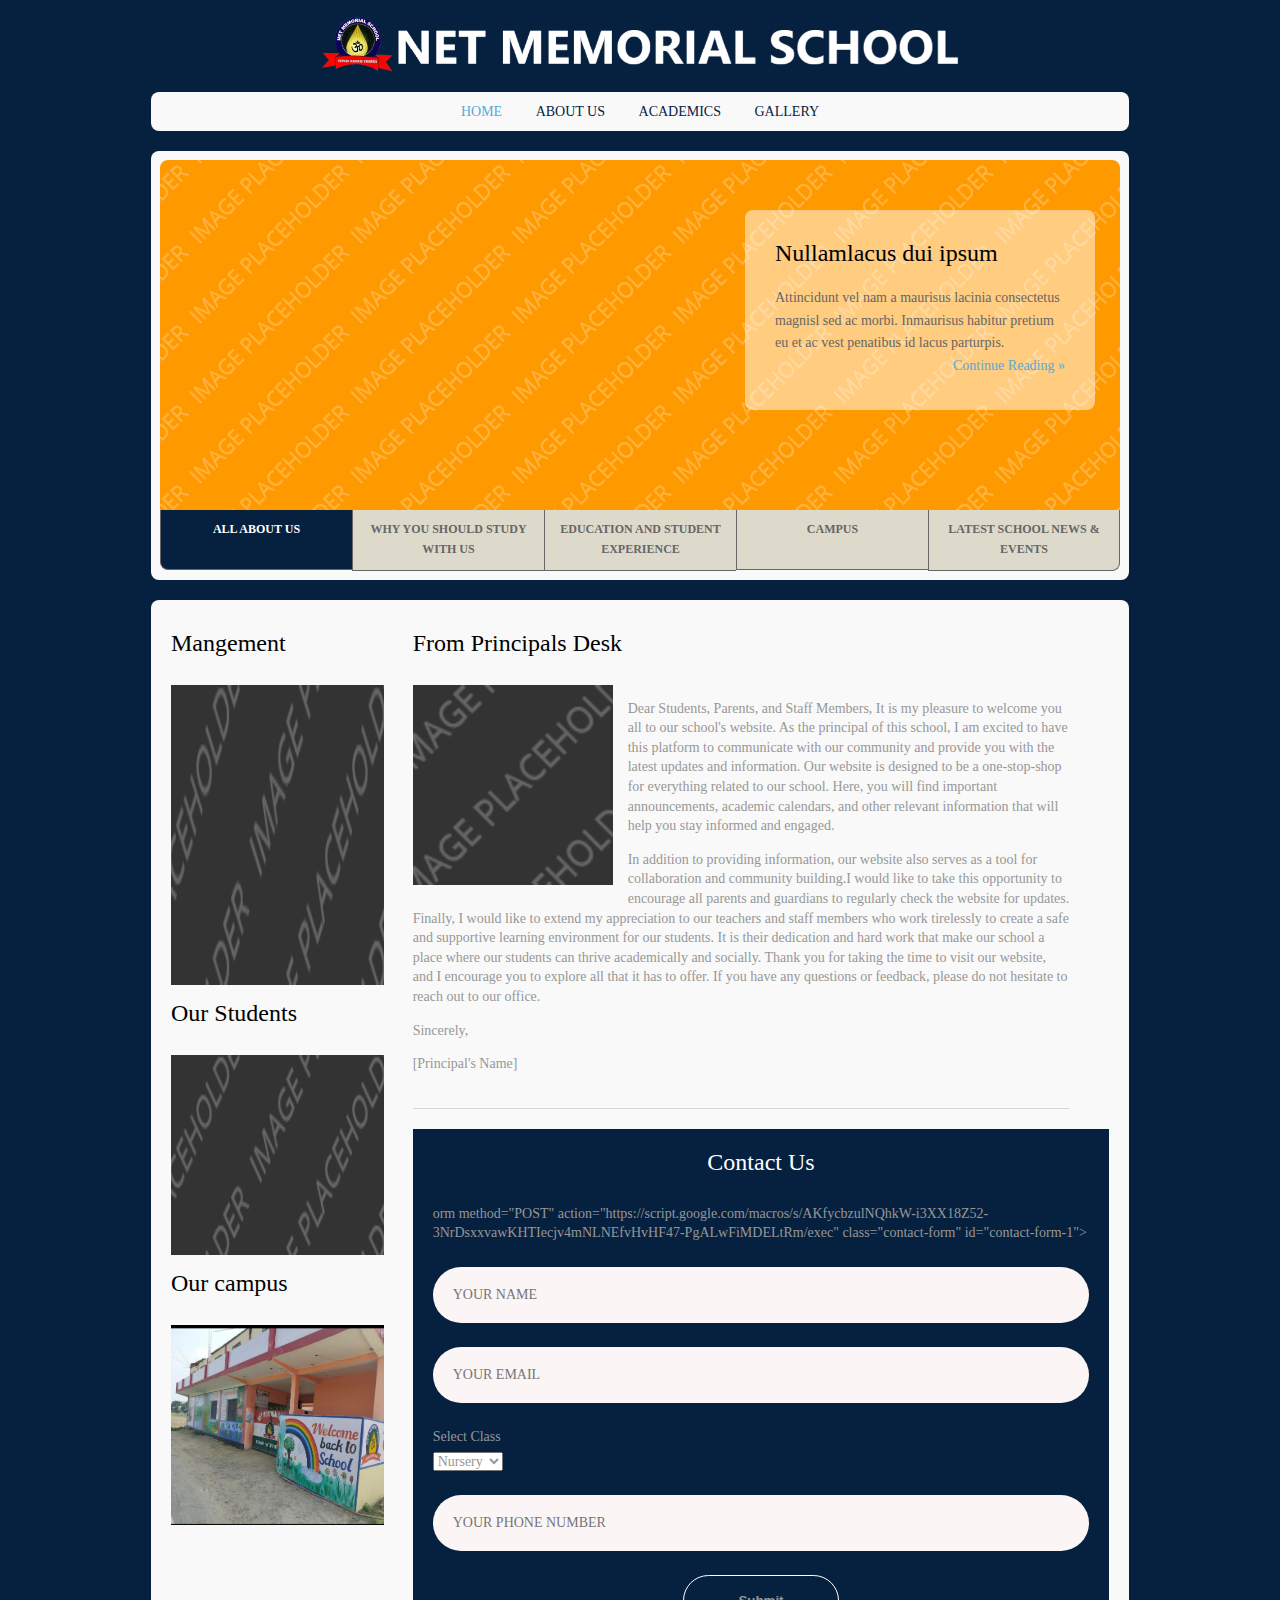
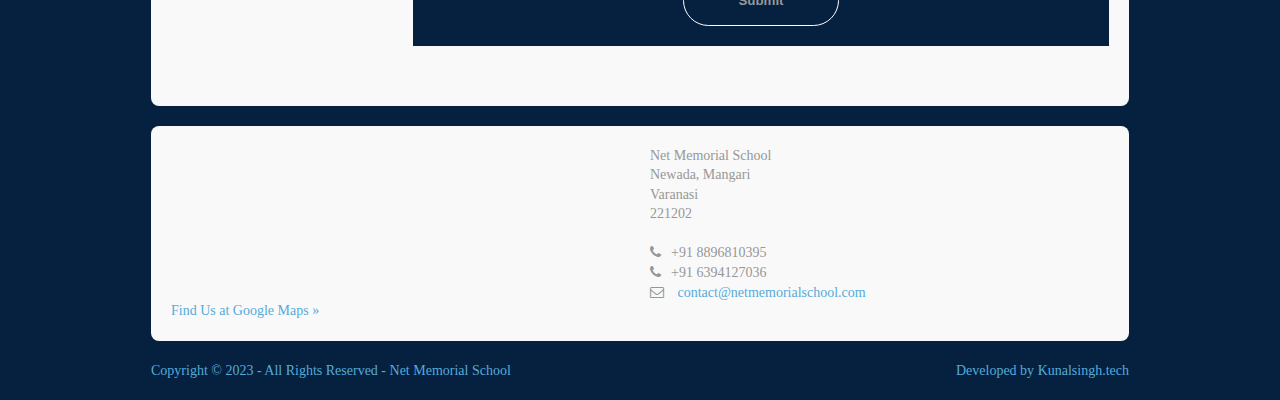
==== commit 5cbcd3fc: "Update index.html" ====
--- a/index.html
+++ b/index.html
@@ -250,39 +250,63 @@
             </ul>
             <div class="contact-us">
               <h1>Contact Us</h1>
-              <form method="POST"
+              orm method="POST"
                 action="https://script.google.com/macros/s/AKfycbzulNQhkW-i3XX18Z52-3NrDsxxvawKHTIecjv4mNLNEfvHvHF47-PgALwFiMDELtRm/exec"
                 class="contact-form" id="contact-form-1">
                 <div class="form-elements">
                   <fieldset>
+
                     <div class="input-control i-c-2 ">
                       <input id="text" type="text" name="client Name" required placeholder="YOUR NAME">
 
                       <input id="email" name="client email" type="email" required placeholder="YOUR EMAIL">
-
-                    </div>
-                    <div class="input-control i-c-2">
-                      <input id="text" type="text" name="Student age " required placeholder="STUDENT AGE">
-                      <input id="email" name="student phone number" type="number" required
-                        placeholder="YOUR PHONE NUMBER">
-                    </div>
                   </fieldset>
-
-                  <fieldset class=" honeypot-field" style="display:none">
-                    <label for="honeypot">To help avoid spam, utilize a Honeypot technique with a
-                      hidden text field; must be empty to submit the form! Otherwise, we assume the user
-                      is a
-                      spam bot.</label>
-                    <input id="honeypot" type="text" name="honeypot" value="this is real" />
+                </div>
+                <div class="input-control i-c-2">
+                  <fieldset>
+
+                    <label for="Class">Select Class</label>
+                    <select name="class" id="Class" required>
+                      <option value="Nursery">Nursery</option>
+                      <option value="LkG">LKG</option>
+                      <option value="UKG">UKG</option>
+                      <option value="Class 1">Class 1</option>
+                      <option value="Class 2">Class 2</option>
+                      <option value="Class 3">Class 3</option>
+                      <option value="Class 4">Class 4</option>
+                      <option value="Class 5">Class 5</option>
+                      <option value="Class 6">Class 6</option>
+                      <option value="Class 7">Class 7</option>
+                      <option value="Class 8">Class 8</option>
+                      <option value="Class 9">Class 9</option>
+                      <option value="Class 10">Class 10</option>
+                      <!-- <option value="Lkg">LKG</option>
+                        <option value="Lkg">LKG</option>
+                        <option value="Lkg">LKG</option> -->
+
+                    </select>
                   </fieldset>
-                  <div class="submit-btn">
-                    <button type="submit" class="main-btn" form="contact-form-1">
-
-                      <span class="btn-text">Submit</span>
-                    </button>
-                  </div>
+                  <fieldset>
+                    <input id="email" name="student phone number" type="number" required
+                      placeholder="YOUR PHONE NUMBER">
                 </div>
-              </form>
+                </fieldset>
+
+                <fieldset class=" honeypot-field" style="display:none">
+                  <label for="honeypot">To help avoid spam, utilize a Honeypot technique with a
+                    hidden text field; must be empty to submit the form! Otherwise, we assume the user
+                    is a
+                    spam bot.</label>
+                  <input id="honeypot" type="text" name="honeypot" value="this is real" />
+                </fieldset>
+                <div class="submit-btn">
+                  <button type="submit" class="main-btn" form="contact-form-1">
+
+                    <span class="btn-text">Submit</span>
+                  </button>
+                </div>
+            </div>
+            </form>
               <div style="display:none" class="thankyou_message">
                 <!-- You can customize the thankyou message by editing the code below -->
                 <h2><em>Thanks</em> for contacting us! We will get back to you soon!
@@ -400,4 +424,4 @@
   <script src="layout/scripts/tabslet/jquery.tabslet.min.js"></script>
 </body>
 
-</html>+</html>
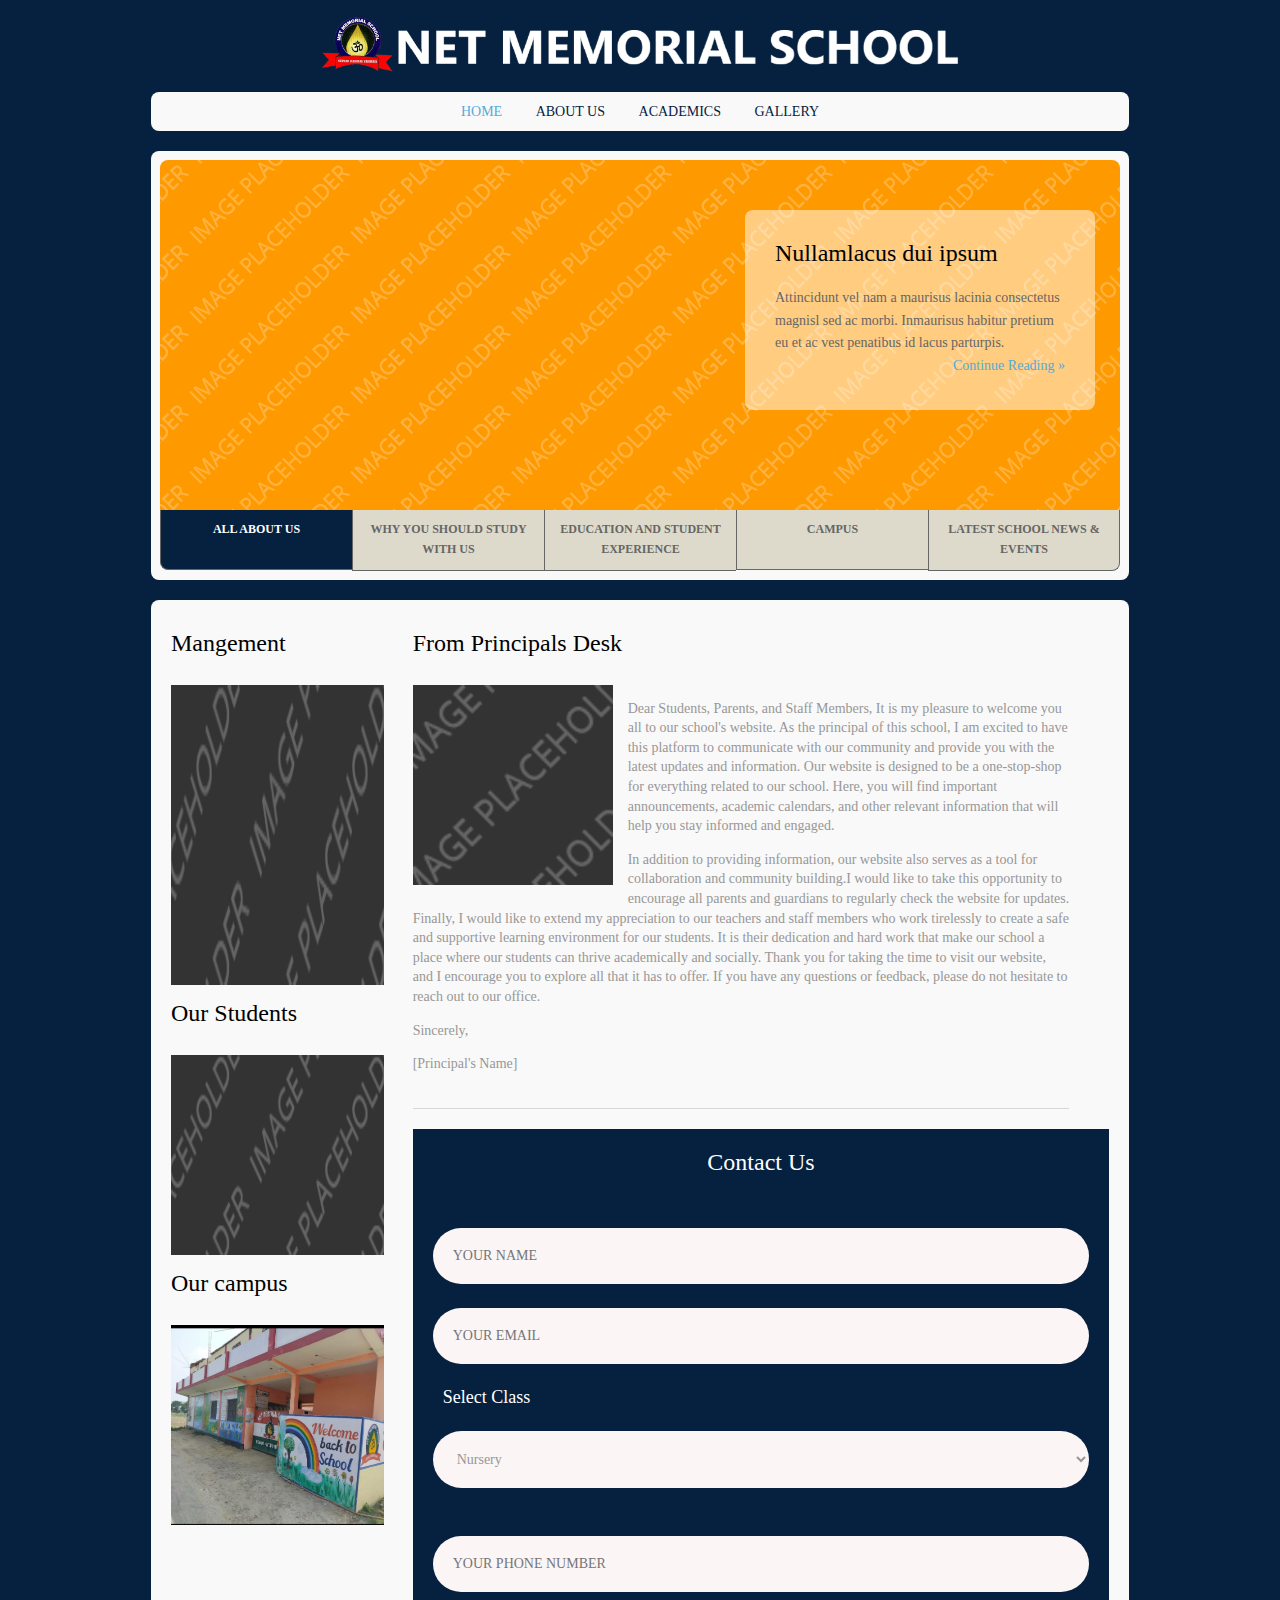
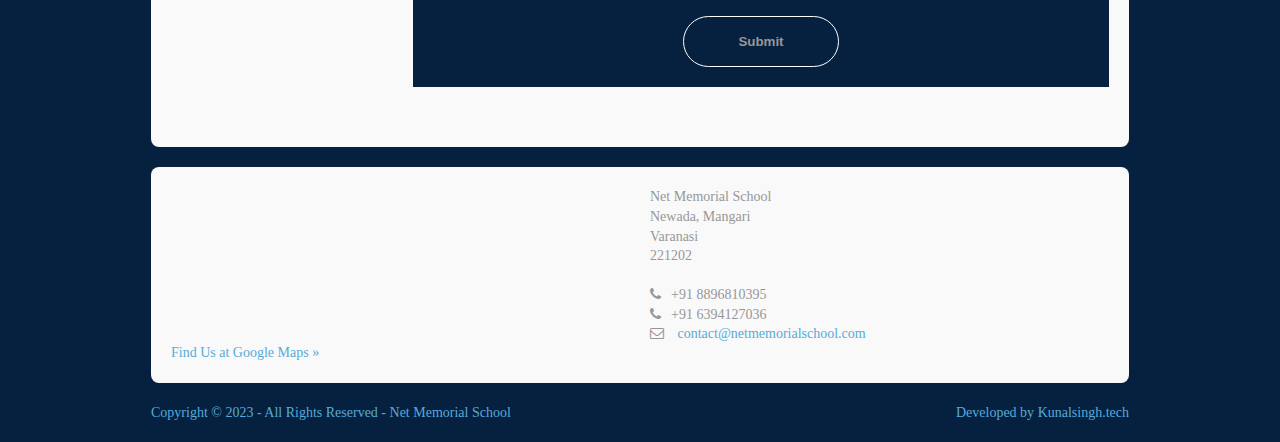
==== commit 11c33f60: "Update index.html" ====
--- a/index.html
+++ b/index.html
@@ -250,7 +250,7 @@
             </ul>
             <div class="contact-us">
               <h1>Contact Us</h1>
-              orm method="POST"
+              <form method="POST"
                 action="https://script.google.com/macros/s/AKfycbzulNQhkW-i3XX18Z52-3NrDsxxvawKHTIecjv4mNLNEfvHvHF47-PgALwFiMDELtRm/exec"
                 class="contact-form" id="contact-form-1">
                 <div class="form-elements">
@@ -307,17 +307,17 @@
                 </div>
             </div>
             </form>
-              <div style="display:none" class="thankyou_message">
-                <!-- You can customize the thankyou message by editing the code below -->
-                <h2><em>Thanks</em> for contacting us! We will get back to you soon!
-                </h2>
-              </div>
+            <div style="display:none" class="thankyou_message">
+              <!-- You can customize the thankyou message by editing the code below -->
+              <h2><em>Thanks</em> for contacting us! We will get back to you soon!
+              </h2>
             </div>
           </div>
-
-          <!-- / Middle Column -->
-          <!-- Right Column -->
-          <!-- <div class="one_quarter sidebar">
+        </div>
+
+        <!-- / Middle Column -->
+        <!-- Right Column -->
+        <!-- <div class="one_quarter sidebar">
             <div class="sdb_holder">
               <h6>Tour of our school</h6>
               <div class="mediacontainer"><img src="images/demo/video.gif" alt="">
@@ -336,11 +336,11 @@
               </ul>
             </div>
           </div> -->
-          <!-- / Right Column -->
-        </div>
-        <!-- ################################################################################################ -->
-        <!-- ################################################################################################ -->
-        <!-- <div id="twitter" class="group btmspace-30">
+        <!-- / Right Column -->
+    </div>
+    <!-- ################################################################################################ -->
+    <!-- ################################################################################################ -->
+    <!-- <div id="twitter" class="group btmspace-30">
           <div class="one_quarter first center"><a href="#"><i class="fa fa-twitter fa-3x"></i><br>
               Follow Us On Twitter</a></div>
           <div class="three_quarter bold">
@@ -348,10 +348,10 @@
               tincidunt nibh quis dui fauctor et donecnibh elis velit <a href="#">@name</a> - 10:15 AM yesterday</p>
           </div>
         </div> -->
-        <!-- ################################################################################################ -->
-        <div class="clear"></div>
-      </main>
-    </div>
+    <!-- ################################################################################################ -->
+    <div class="clear"></div>
+    </main>
+  </div>
   </div>
   <!-- ################################################################################################ -->
   <!-- ################################################################################################ -->
--- a/layout/styles/layout.css
+++ b/layout/styles/layout.css
@@ -1235,7 +1235,8 @@
     text-align: center;
 }
 
-.input-control input {
+.input-control input,
+.input-control select {
     margin: 1.5rem 0;
     border-radius: 30px;
     font-weight: inherit;
@@ -1249,6 +1250,12 @@
     color: var(--color-white);
     resize: none;
     padding: 20px;
+}
+
+.input-control label {
+    font-size: 18px;
+    color: white;
+    padding-left: 10px;
 }
 
 .submit-btn {
@@ -1529,4 +1536,4 @@
         padding: 0;
         white-space: nowrap;
     }
-}+}
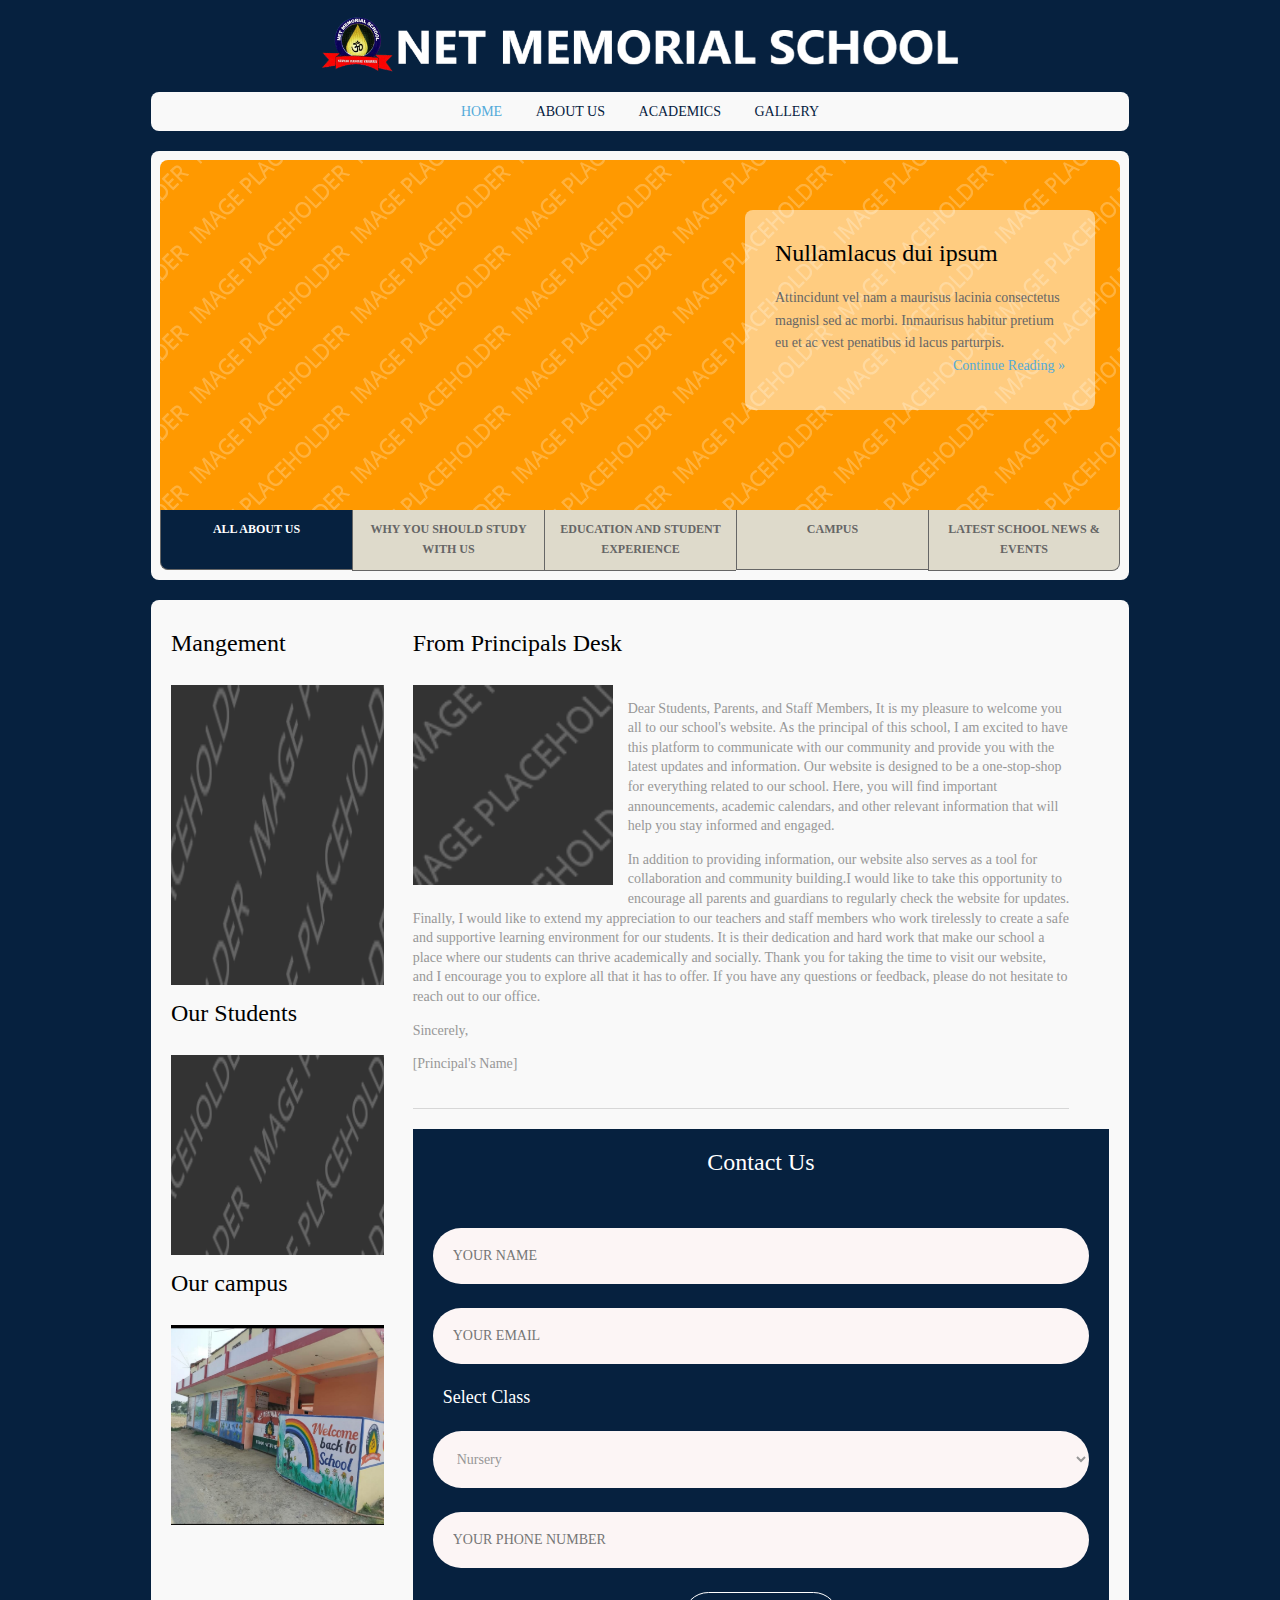
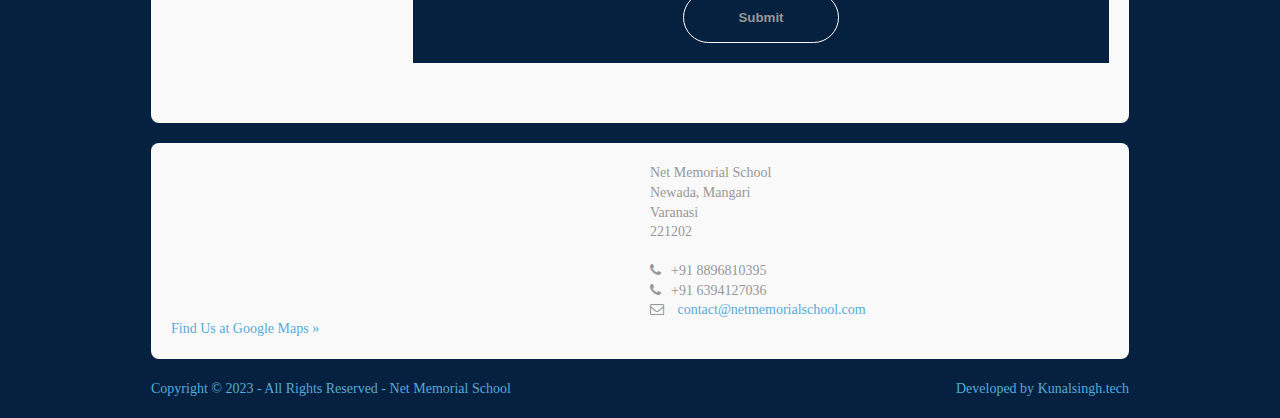
==== commit c8d1f8df: "Update index.html" ====
--- a/index.html
+++ b/index.html
@@ -257,67 +257,62 @@
                   <fieldset>
 
                     <div class="input-control i-c-2 ">
-                      <input id="text" type="text" name="client Name" required placeholder="YOUR NAME">
-
-                      <input id="email" name="client email" type="email" required placeholder="YOUR EMAIL">
-                  </fieldset>
-                </div>
-                <div class="input-control i-c-2">
-                  <fieldset>
-
-                    <label for="Class">Select Class</label>
-                    <select name="class" id="Class" required>
-                      <option value="Nursery">Nursery</option>
-                      <option value="LkG">LKG</option>
-                      <option value="UKG">UKG</option>
-                      <option value="Class 1">Class 1</option>
-                      <option value="Class 2">Class 2</option>
-                      <option value="Class 3">Class 3</option>
-                      <option value="Class 4">Class 4</option>
-                      <option value="Class 5">Class 5</option>
-                      <option value="Class 6">Class 6</option>
-                      <option value="Class 7">Class 7</option>
-                      <option value="Class 8">Class 8</option>
-                      <option value="Class 9">Class 9</option>
-                      <option value="Class 10">Class 10</option>
-                      <!-- <option value="Lkg">LKG</option>
+                      <input id="text" type="text" name="Student Name" required placeholder="YOUR NAME">
+
+                      <input id="email" name="Student email" type="email" required placeholder="YOUR EMAIL">
+
+                    </div>
+                    <div class="input-control i-c-2">
+                      <label for="Class">Select Class</label>
+                      <select name="class" id="Class" required>
+                        <option value="Nursery">Nursery</option>
+                        <option value="LkG">LKG</option>
+                        <option value="UKG">UKG</option>
+                        <option value="Class 1">Class 1</option>
+                        <option value="Class 2">Class 2</option>
+                        <option value="Class 3">Class 3</option>
+                        <option value="Class 4">Class 4</option>
+                        <option value="Class 5">Class 5</option>
+                        <option value="Class 6">Class 6</option>
+                        <option value="Class 7">Class 7</option>
+                        <option value="Class 8">Class 8</option>
+                        <option value="Class 9">Class 9</option>
+                        <option value="Class 10">Class 10</option>
+                        <!-- <option value="Lkg">LKG</option>
                         <option value="Lkg">LKG</option>
                         <option value="Lkg">LKG</option> -->
-
-                    </select>
+                      </select>
+                      <input id="email" name="student phone number" type="number" required
+                        placeholder="YOUR PHONE NUMBER">
+                    </div>
                   </fieldset>
-                  <fieldset>
-                    <input id="email" name="student phone number" type="number" required
-                      placeholder="YOUR PHONE NUMBER">
+
+                  <fieldset class=" honeypot-field" style="display:none">
+                    <label for="honeypot">To help avoid spam, utilize a Honeypot technique with a
+                      hidden text field; must be empty to submit the form! Otherwise, we assume the user
+                      is a
+                      spam bot.</label>
+                    <input id="honeypot" type="text" name="honeypot" value="this is real" />
+                  </fieldset>
+                  <div class="submit-btn">
+                    <button type="submit" class="main-btn" form="contact-form-1">
+
+                      <span class="btn-text">Submit</span>
+                    </button>
+                  </div>
                 </div>
-                </fieldset>
-
-                <fieldset class=" honeypot-field" style="display:none">
-                  <label for="honeypot">To help avoid spam, utilize a Honeypot technique with a
-                    hidden text field; must be empty to submit the form! Otherwise, we assume the user
-                    is a
-                    spam bot.</label>
-                  <input id="honeypot" type="text" name="honeypot" value="this is real" />
-                </fieldset>
-                <div class="submit-btn">
-                  <button type="submit" class="main-btn" form="contact-form-1">
-
-                    <span class="btn-text">Submit</span>
-                  </button>
-                </div>
-            </div>
-            </form>
-            <div style="display:none" class="thankyou_message">
-              <!-- You can customize the thankyou message by editing the code below -->
-              <h2><em>Thanks</em> for contacting us! We will get back to you soon!
-              </h2>
+              </form>
+              <div style="display:none" class="thankyou_message">
+                <!-- You can customize the thankyou message by editing the code below -->
+                <h2><em>Thanks</em> for contacting us! We will get back to you soon!
+                </h2>
+              </div>
             </div>
           </div>
-        </div>
-
-        <!-- / Middle Column -->
-        <!-- Right Column -->
-        <!-- <div class="one_quarter sidebar">
+
+          <!-- / Middle Column -->
+          <!-- Right Column -->
+          <!-- <div class="one_quarter sidebar">
             <div class="sdb_holder">
               <h6>Tour of our school</h6>
               <div class="mediacontainer"><img src="images/demo/video.gif" alt="">
@@ -336,11 +331,11 @@
               </ul>
             </div>
           </div> -->
-        <!-- / Right Column -->
-    </div>
-    <!-- ################################################################################################ -->
-    <!-- ################################################################################################ -->
-    <!-- <div id="twitter" class="group btmspace-30">
+          <!-- / Right Column -->
+        </div>
+        <!-- ################################################################################################ -->
+        <!-- ################################################################################################ -->
+        <!-- <div id="twitter" class="group btmspace-30">
           <div class="one_quarter first center"><a href="#"><i class="fa fa-twitter fa-3x"></i><br>
               Follow Us On Twitter</a></div>
           <div class="three_quarter bold">
@@ -348,10 +343,10 @@
               tincidunt nibh quis dui fauctor et donecnibh elis velit <a href="#">@name</a> - 10:15 AM yesterday</p>
           </div>
         </div> -->
-    <!-- ################################################################################################ -->
-    <div class="clear"></div>
-    </main>
-  </div>
+        <!-- ################################################################################################ -->
+        <div class="clear"></div>
+      </main>
+    </div>
   </div>
   <!-- ################################################################################################ -->
   <!-- ################################################################################################ -->
--- a/layout/styles/layout.css
+++ b/layout/styles/layout.css
@@ -1536,4 +1536,4 @@
         padding: 0;
         white-space: nowrap;
     }
-}
+}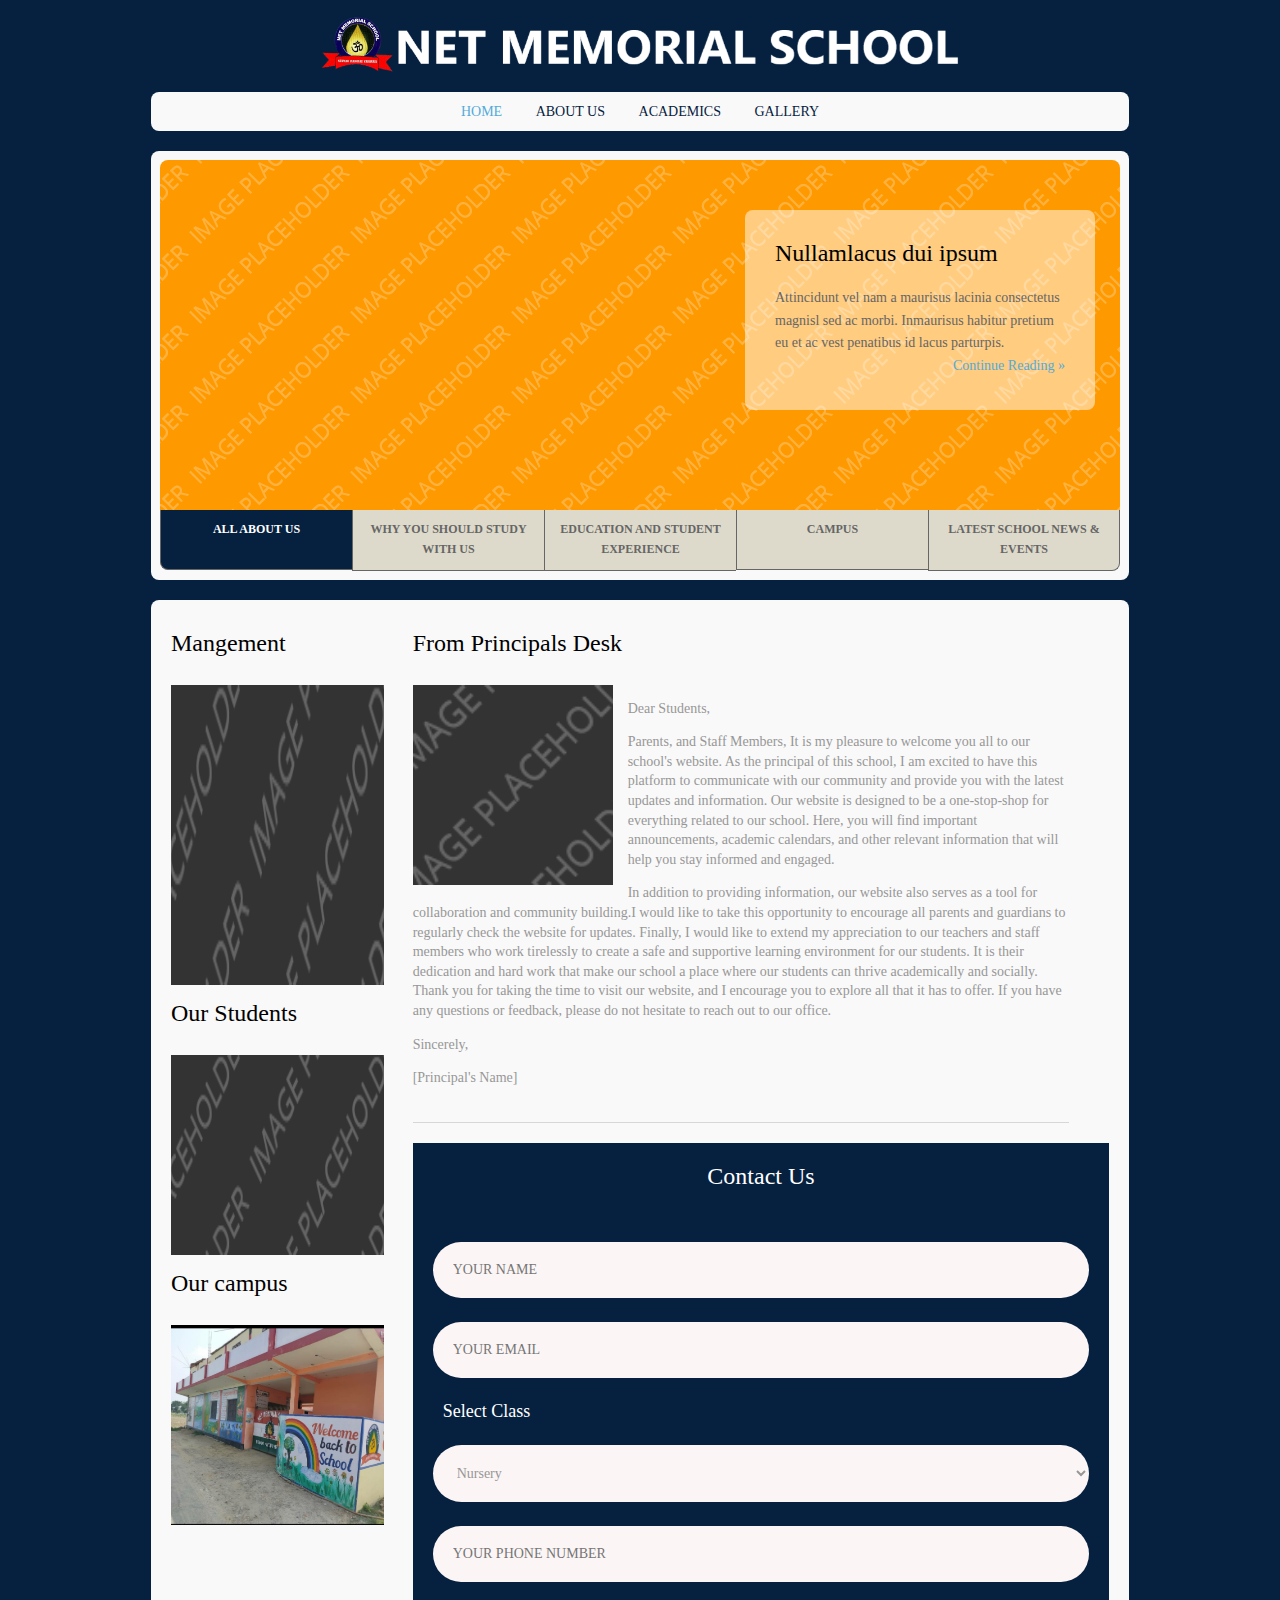
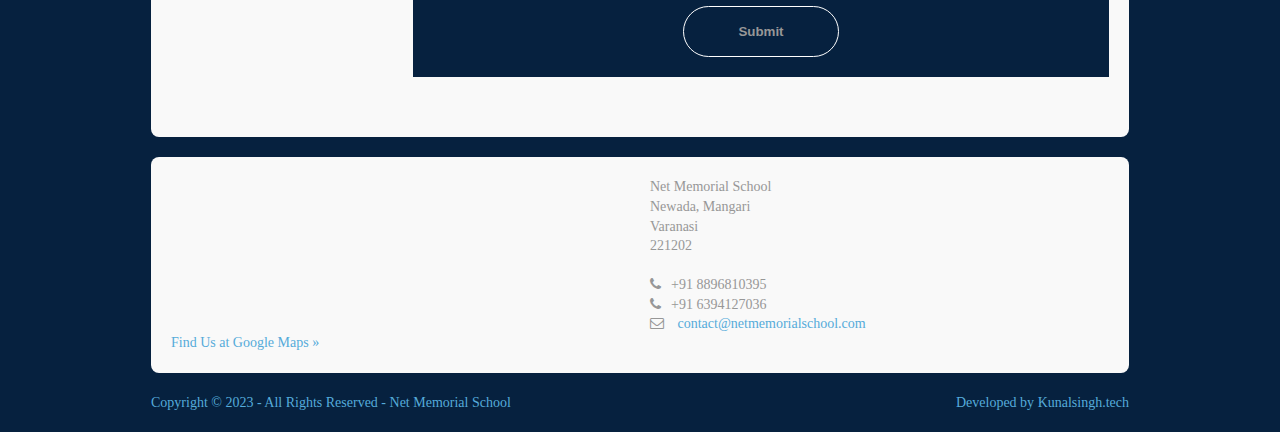
==== commit d94258d4: "Update index.html" ====
--- a/index.html
+++ b/index.html
@@ -194,7 +194,8 @@
             <ul class="nospace listing">
               <li class="clear">
                 <div class="imgl principal-image borderedbox"><img src="images/demo/120x120.gif" alt=""></div>
-                <p>Dear Students, Parents, and Staff Members, It is my pleasure to welcome you all to our school's
+                <p>Dear Students,</p>
+                <p> Parents, and Staff Members, It is my pleasure to welcome you all to our school's
                   website. As the principal of this school, I am excited to have this platform to communicate with our
                   community and provide
                   you with the latest updates and information. Our website is designed to be a one-stop-shop for
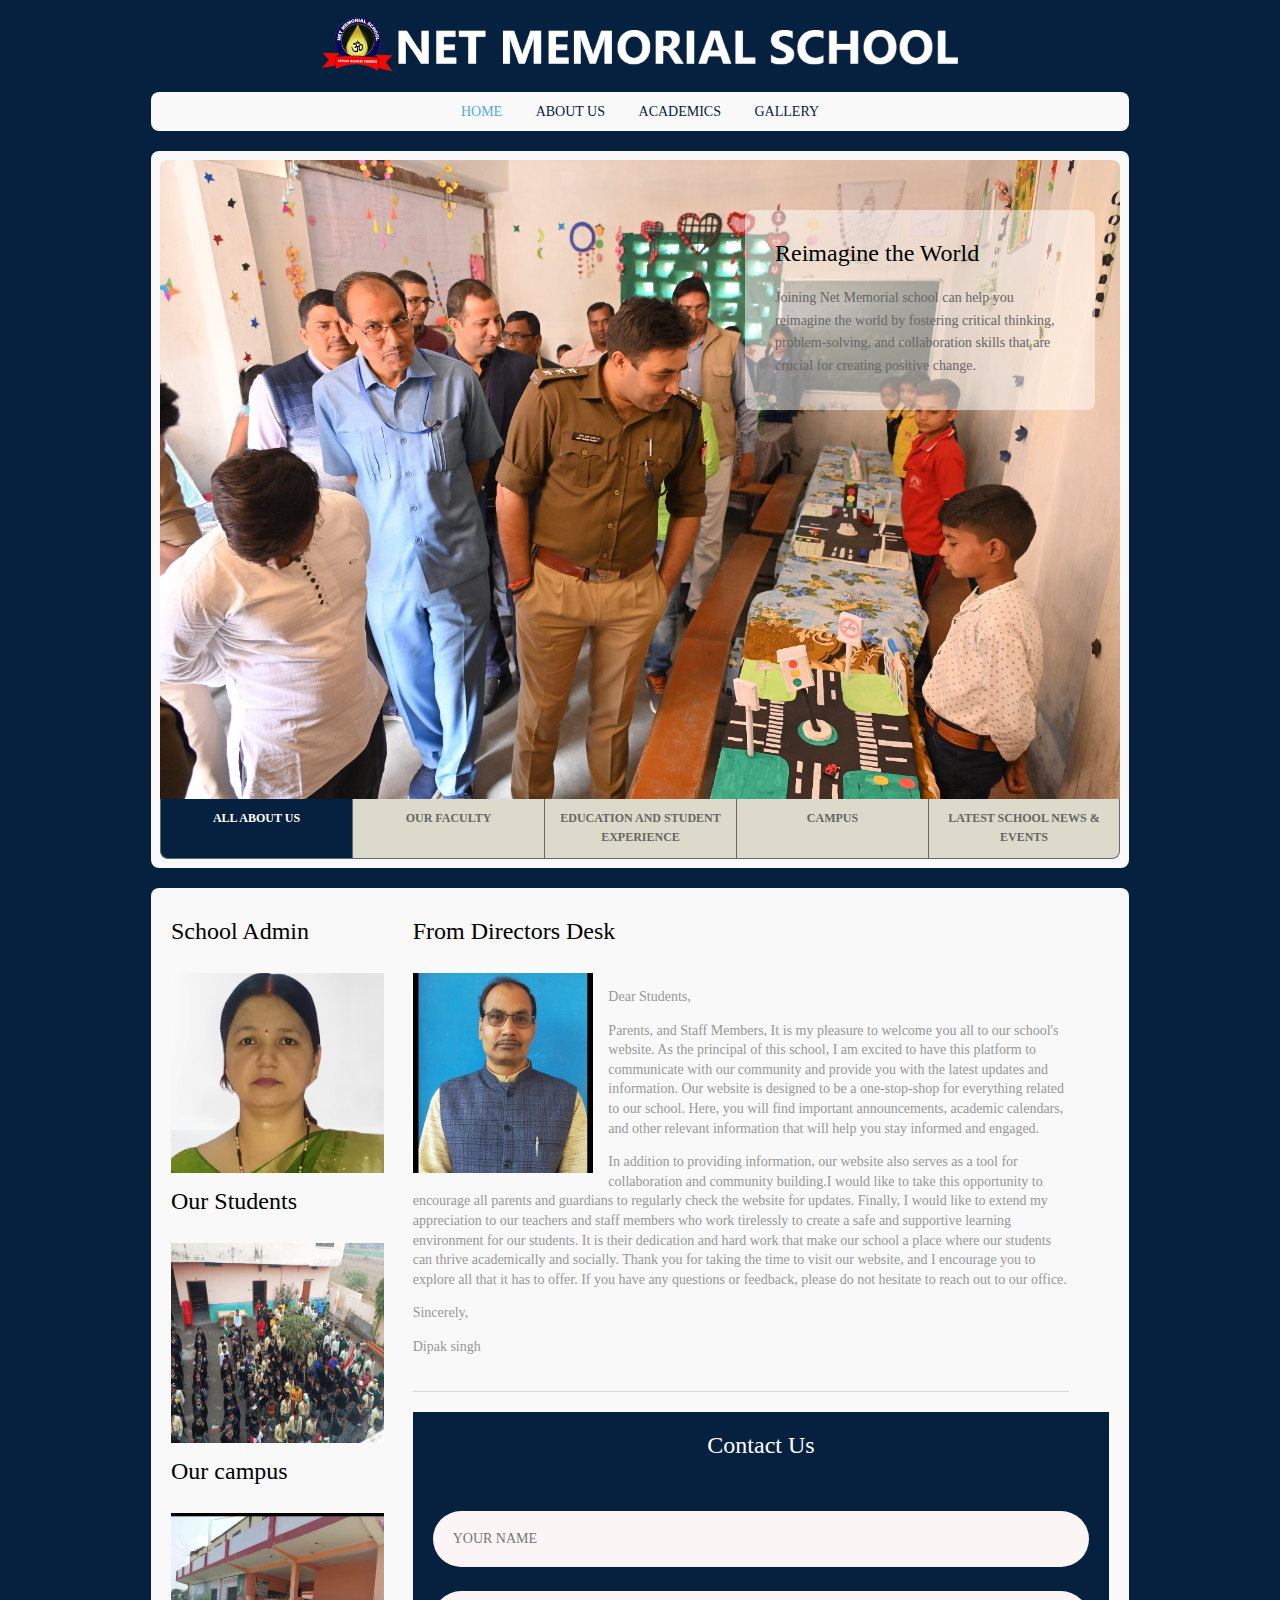
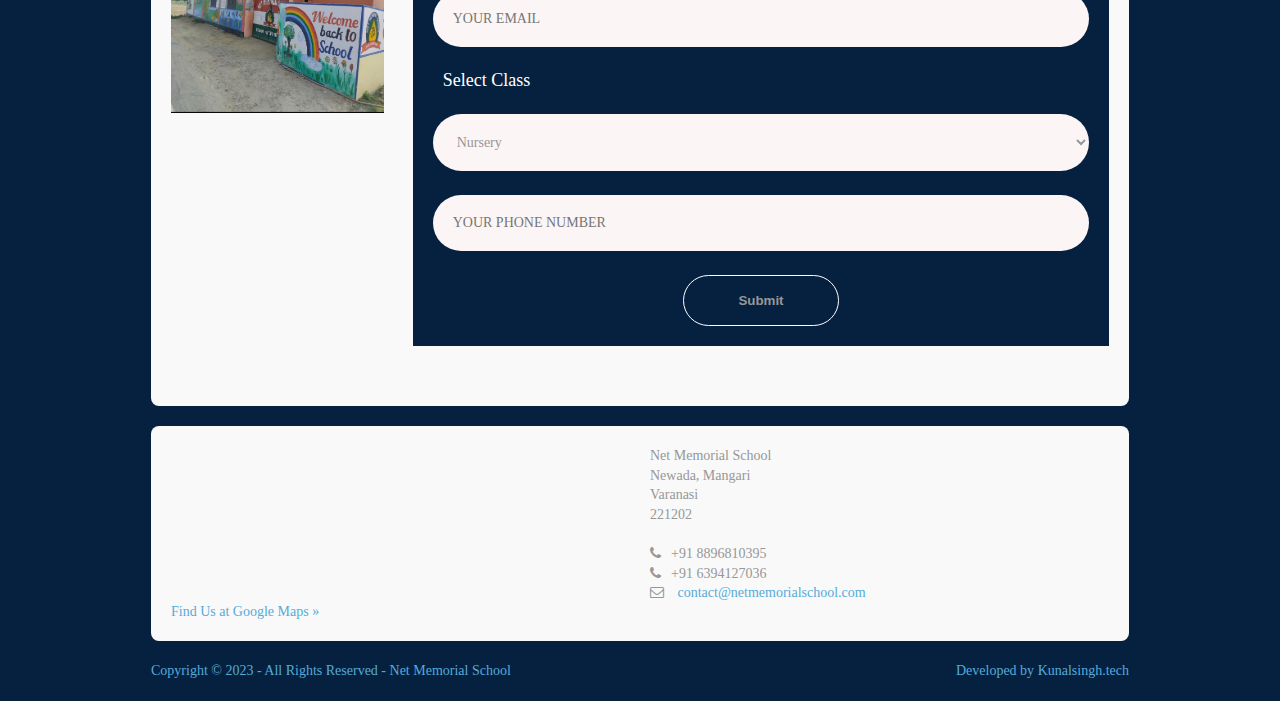
==== commit aa6ed697: "Add files via upload" ====
--- a/index.html
+++ b/index.html
@@ -91,7 +91,7 @@
                     </li> -->
           <li><a href="./about-us.html">About Us</a></li>
           <li><a href="#">Academics</a></li>
-          <li><a href="#">Gallery</a></li>
+          <li><a href="./gallery.html">Gallery</a></li>
           <!-- <li><a href="#">Contact us</a></li> -->
         </ul>
         <!-- ################################################################################################ -->
@@ -106,54 +106,53 @@
       <div id="slide-wrapper" class="rounded clear">
         <!-- ################################################################################################ -->
         <figure id="slide-1">
-          <a class="view" href="#"><img src="images/demo/slider/1.png" alt=""></a>
+          <a class="view" href="#"><img src="images/img1.jpeg" alt=""></a>
           <figcaption>
-            <h2>Nullamlacus dui ipsum</h2>
-            <p>Attincidunt vel nam a maurisus lacinia consectetus magnisl sed ac morbi. Inmaurisus habitur pretium eu et
-              ac vest penatibus id lacus parturpis.</p>
-            <p class="right"><a href="#">Continue Reading &raquo;</a></p>
+            <h2>Reimagine the World</h2>
+            <p>Joining Net Memorial school can help you reimagine the world by fostering critical thinking,
+              problem-solving, and collaboration skills that are crucial for creating positive change.</p>
           </figcaption>
         </figure>
         <figure id="slide-2">
-          <a class="view" href="#"><img src="images/demo/slider/2.png" alt=""></a>
+          <a class="view" href="#"><img src="images/img-2.jpeg" alt=""></a>
           <figcaption>
-            <h2>Aliquatjusto quisque nam</h2>
-            <p>Attincidunt vel nam a maurisus lacinia consectetus magnisl sed ac morbi. Inmaurisus habitur pretium eu et
-              ac vest penatibus id lacus parturpis.</p>
-            <p class="right"><a href="#">Continue Reading &raquo;</a></p>
+            <h2>Best faculty</h2>
+            <p>At our school, we are proud to have the best faculty who are dedicated, experienced, and passionate about
+              education, and committed to helping students achieve their full potential.
+            </p>
           </figcaption>
         </figure>
         <figure id="slide-3">
-          <a class="view" href="#"><img src="images/demo/slider/3.png" alt=""></a>
+          <a class="view" href="#"><img src="images/img-3.jpeg" alt=""></a>
           <figcaption>
-            <h2>Aliquatjusto quisque nam</h2>
-            <p>Attincidunt vel nam a maurisus lacinia consectetus magnisl sed ac morbi. Inmaurisus habitur pretium eu et
-              ac vest penatibus id lacus parturpis.</p>
-            <p class="right"><a href="#">Continue Reading &raquo;</a></p>
+            <h2>Education And Student Experience</h2>
+            <p>Education and student experience are at the heart of our school. We strive to provide a rigorous,
+              engaging, and personalized education that prepares students for success in college, career, and life.</p>
           </figcaption>
         </figure>
         <figure id="slide-4">
-          <a class="view" href="#"><img src="images/demo/slider/4.png" alt=""></a>
+          <a class="view" href="#"><img src="images/img-4campus.jpeg" alt=""></a>
           <figcaption>
-            <h2>Aliquatjusto quisque nam</h2>
-            <p>Attincidunt vel nam a maurisus lacinia consectetus magnisl sed ac morbi. Inmaurisus habitur pretium eu et
-              ac vest penatibus id lacus parturpis.</p>
-            <p class="right"><a href="#">Continue Reading &raquo;</a></p>
+            <h2>Campus</h2>
+            <p>Our school campus is a vibrant and welcoming community that provides a safe and supportive learning
+              environment for all students. We offer state-of-the-art facilities, including classrooms, labs, sports
+              facilities, and more.
+            </p>
           </figcaption>
         </figure>
         <figure id="slide-5">
-          <a class="view" href="#"><img src="images/demo/slider/5.png" alt=""></a>
-          <figcaption>
+          <a class="view" href="#"><img src="images/img-5.jpeg" alt=""></a>
+          <!-- <figcaption>
             <h2>Dapiensociis temper donec</h2>
             <p>Attincidunt vel nam a maurisus lacinia consectetus magnisl sed ac morbi. Inmaurisus habitur pretium eu et
               ac vest penatibus id lacus parturpis.</p>
             <p class="right"><a href="#">Continue Reading &raquo;</a></p>
-          </figcaption>
+          </figcaption> -->
         </figure>
         <!-- ################################################################################################ -->
         <ul id="slide-tabs">
           <li><a href="#slide-1">All About Us</a></li>
-          <li><a href="#slide-2">Why You Should Study With Us</a></li>
+          <li><a href="#slide-2">Our Faculty</a></li>
           <li><a href="#slide-3">Education And Student Experience</a></li>
           <li><a href="#slide-4">Campus</a></li>
           <li><a href="#slide-5">Latest School News &amp; Events</a></li>
@@ -175,10 +174,10 @@
           <div class="one_quarter first">
             <!-- ################################################################################################ -->
             <ul class="nospace">
-              <li class="btmspace-15 mangement"><a href="#"><em class="heading">Mangement</em> <img class="borderedbox"
-                    src="images/demo/220x95.gif " alt=""></a></li>
+              <li class="btmspace-15 mangement"><a href="#"><em class="heading">School Admin</em> <img
+                    class="borderedbox" src="images/admin-removebg.png " alt=""></a></li>
               <li class="btmspace-15 nosspace-item"><a href="#"><em class="heading">Our Students</em> <img
-                    class="borderedbox" src="images/demo/220x95.gif" alt=""></a></li>
+                    class="borderedbox" src="images/students.jpeg" alt=""></a></li>
               <li class="btmspace-15 nosspace-item"><a href="#"><em class="heading">Our campus</em> <img
                     class="borderedbox" src="images/scchool picture.png" alt=""></a></li>
               <!-- <li><a href="#"><em class="heading">Alumni</em> <img class="borderedbox" src="images/demo/220x95.gif"
@@ -190,18 +189,18 @@
           <!-- Middle Column -->
           <div class="one_half">
             <!-- ################################################################################################ -->
-            <h2>From Principals Desk</h2>
+            <h2>From Directors Desk</h2>
             <ul class="nospace listing">
               <li class="clear">
-                <div class="imgl principal-image borderedbox"><img src="images/demo/120x120.gif" alt=""></div>
+                <div class="imgl principal-image borderedbox"><img src="images/directors-img.jpeg" alt=""></div>
                 <p>Dear Students,</p>
-                <p> Parents, and Staff Members, It is my pleasure to welcome you all to our school's
-                  website. As the principal of this school, I am excited to have this platform to communicate with our
-                  community and provide
-                  you with the latest updates and information. Our website is designed to be a one-stop-shop for
-                  everything related to our school. Here, you will find important announcements, academic calendars, and
-                  other relevant information
-                  that will help you stay informed and engaged.
+                <p>Parents, and Staff Members, It is my pleasure to welcome you all to our school's website. As the
+                  principal of this school, I am excited to have this platform to communicate with our community and
+                  provide you with the latest
+                  updates and information. Our website is designed to be a one-stop-shop for everything related to our
+                  school. Here, you will find important announcements, academic calendars, and other relevant
+                  information that will
+                  help you stay informed and engaged.
                 </p>
                 <p>In addition to providing information, our website also serves as a tool for collaboration and
                   community building.I would like to take this opportunity to encourage all parents and guardians to
@@ -214,7 +213,7 @@
                   you have any
                   questions or feedback, please do not hesitate to reach out to our office.</p>
                 <p> Sincerely,
-                  <p></p>[Principal's Name]
+                  <p></p>Dipak singh
                 </p>
               </li>
 
@@ -420,4 +419,4 @@
   <script src="layout/scripts/tabslet/jquery.tabslet.min.js"></script>
 </body>
 
-</html>
+</html>--- a/layout/styles/layout.css
+++ b/layout/styles/layout.css
@@ -316,7 +316,11 @@
 }
 
 .mangement img {
-    height: 300px;
+    width: 100%;
+    max-width: 30 5px;
+    margin: auto;
+    height: 200px;
+    background-size: cover;
 }
 
 .nosspace-item img {
